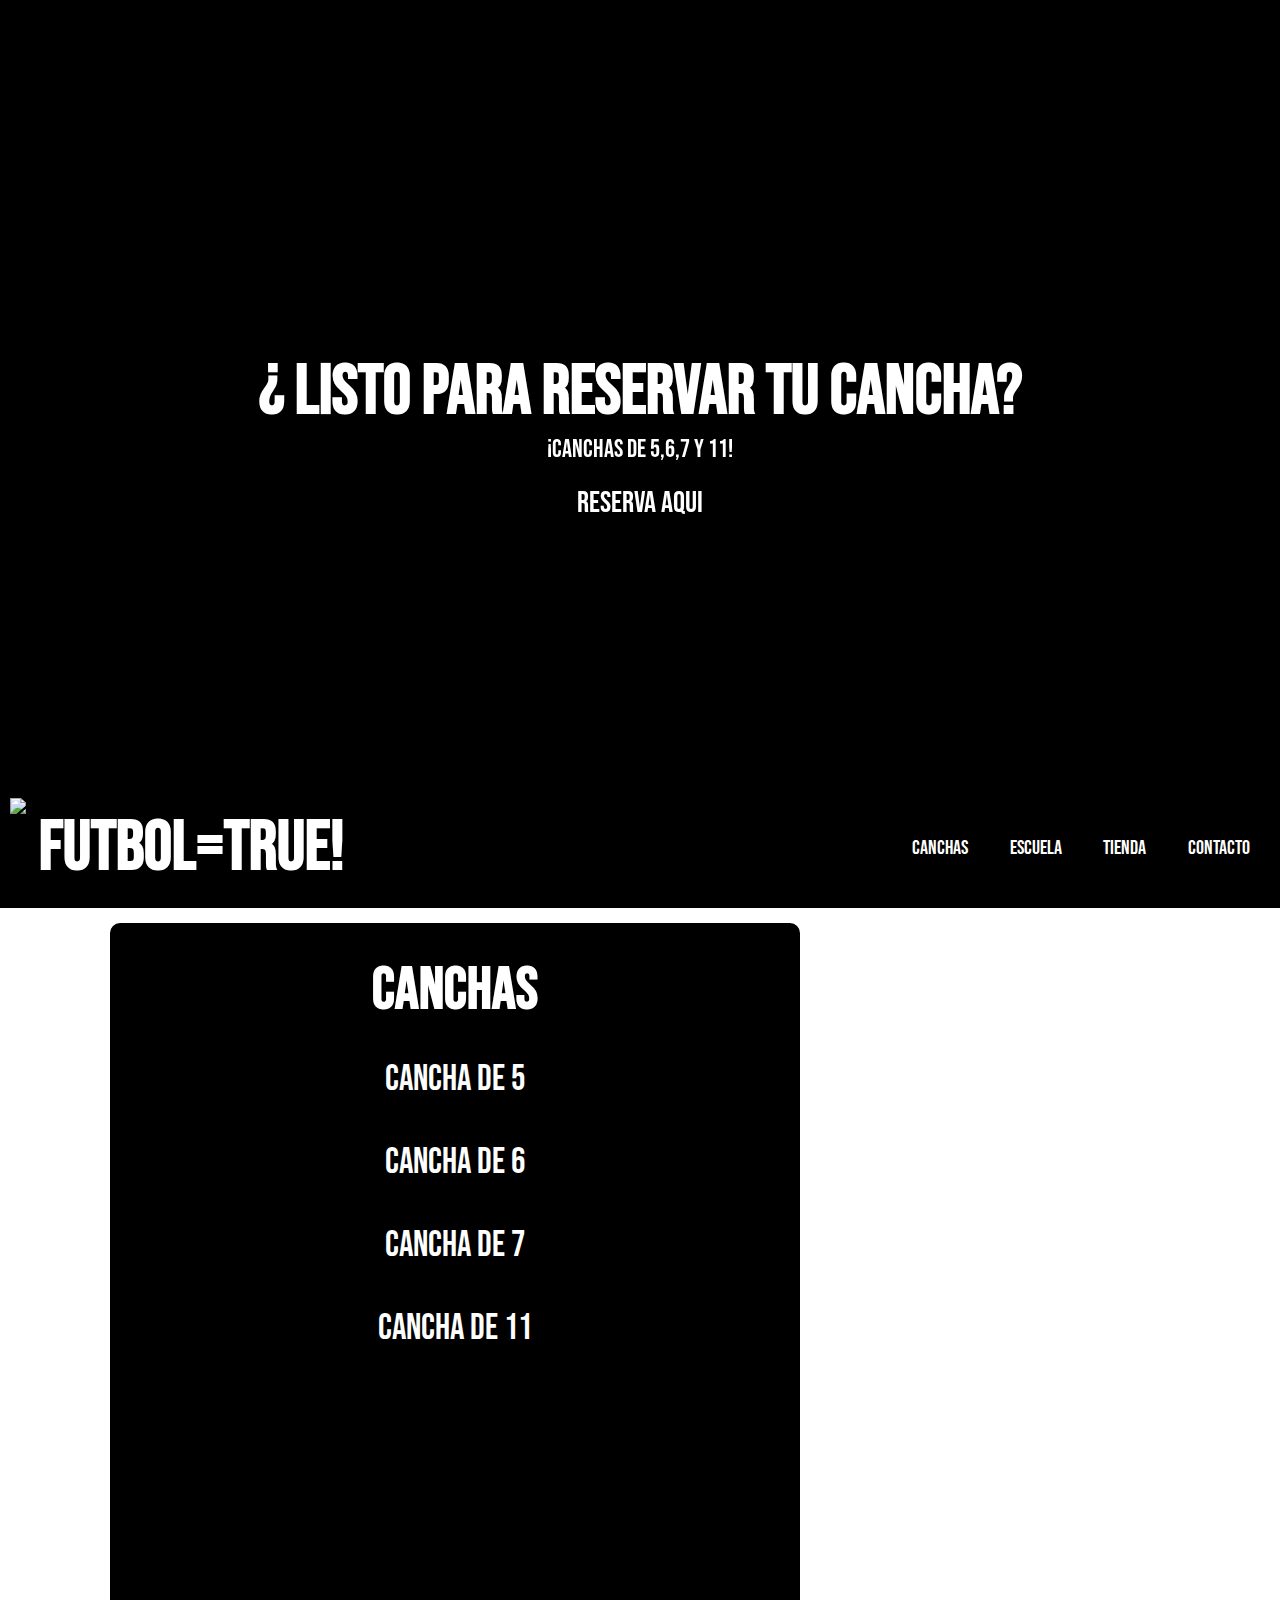
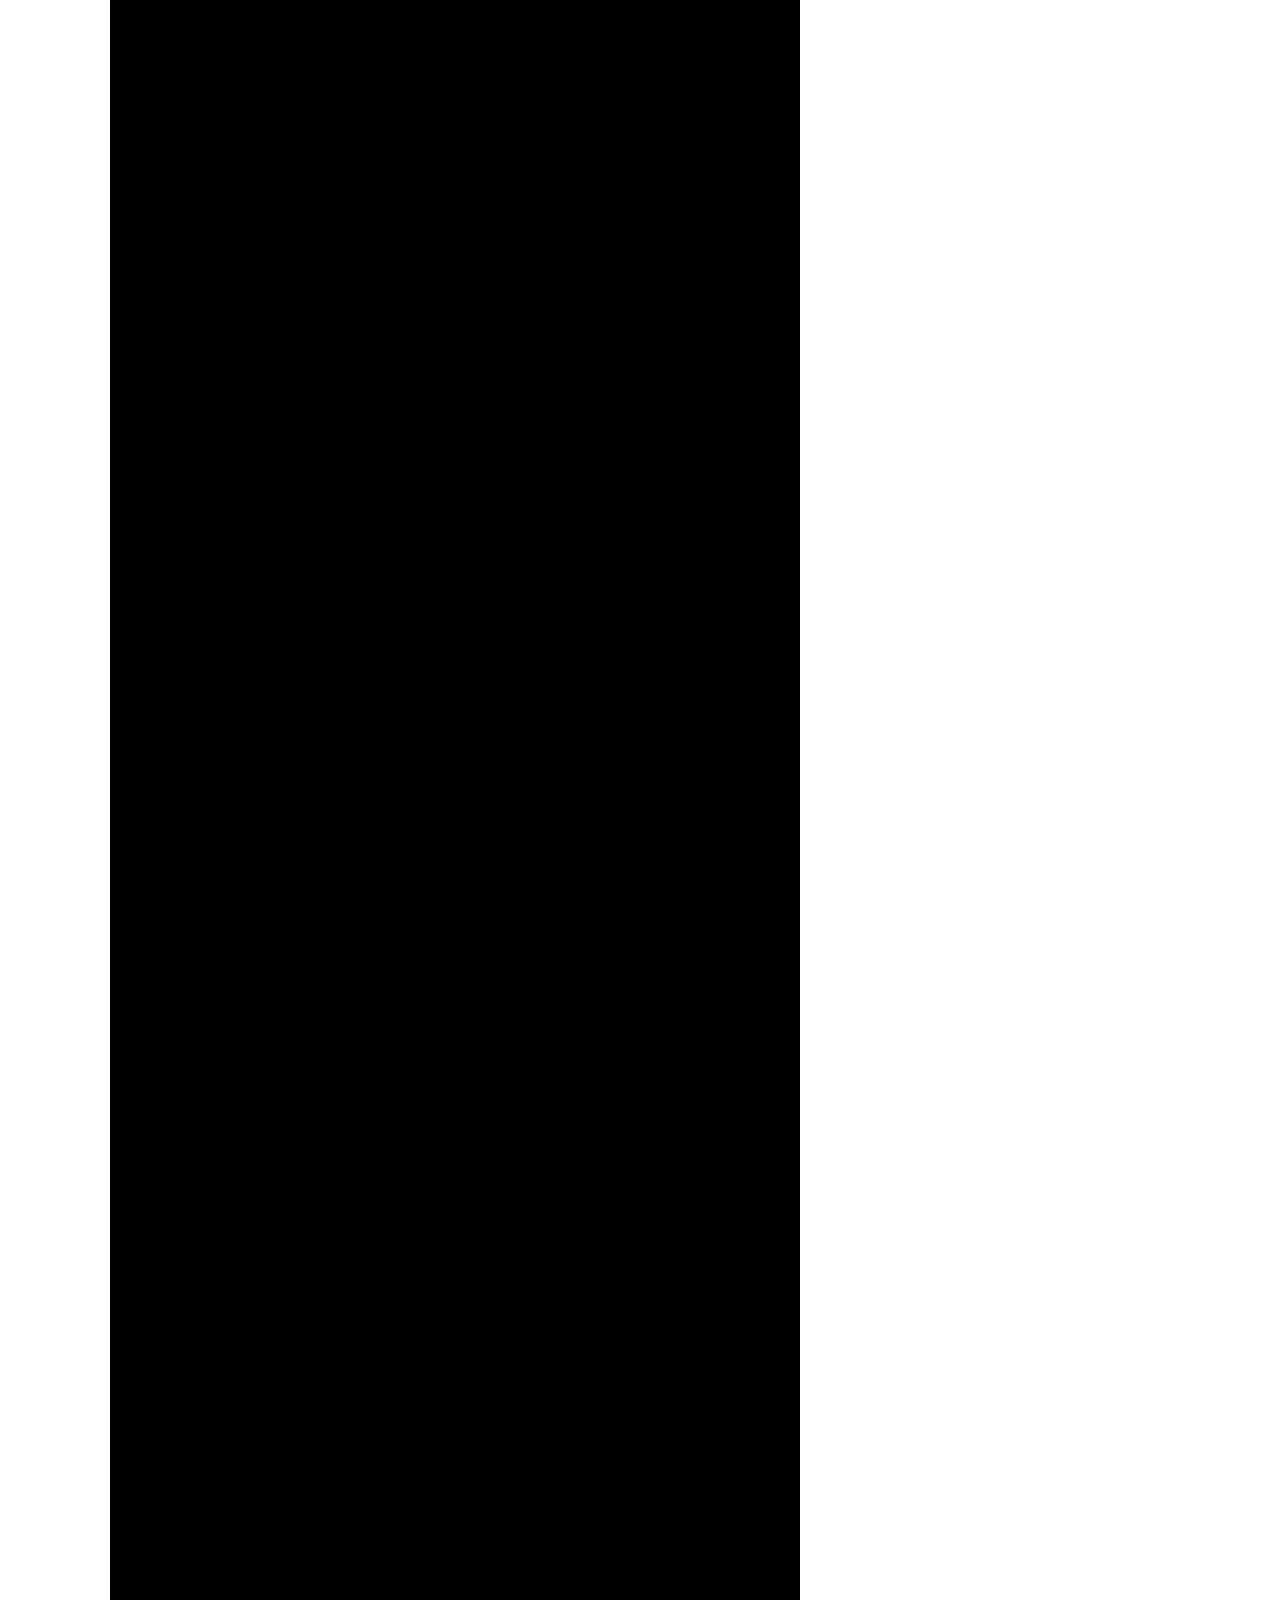
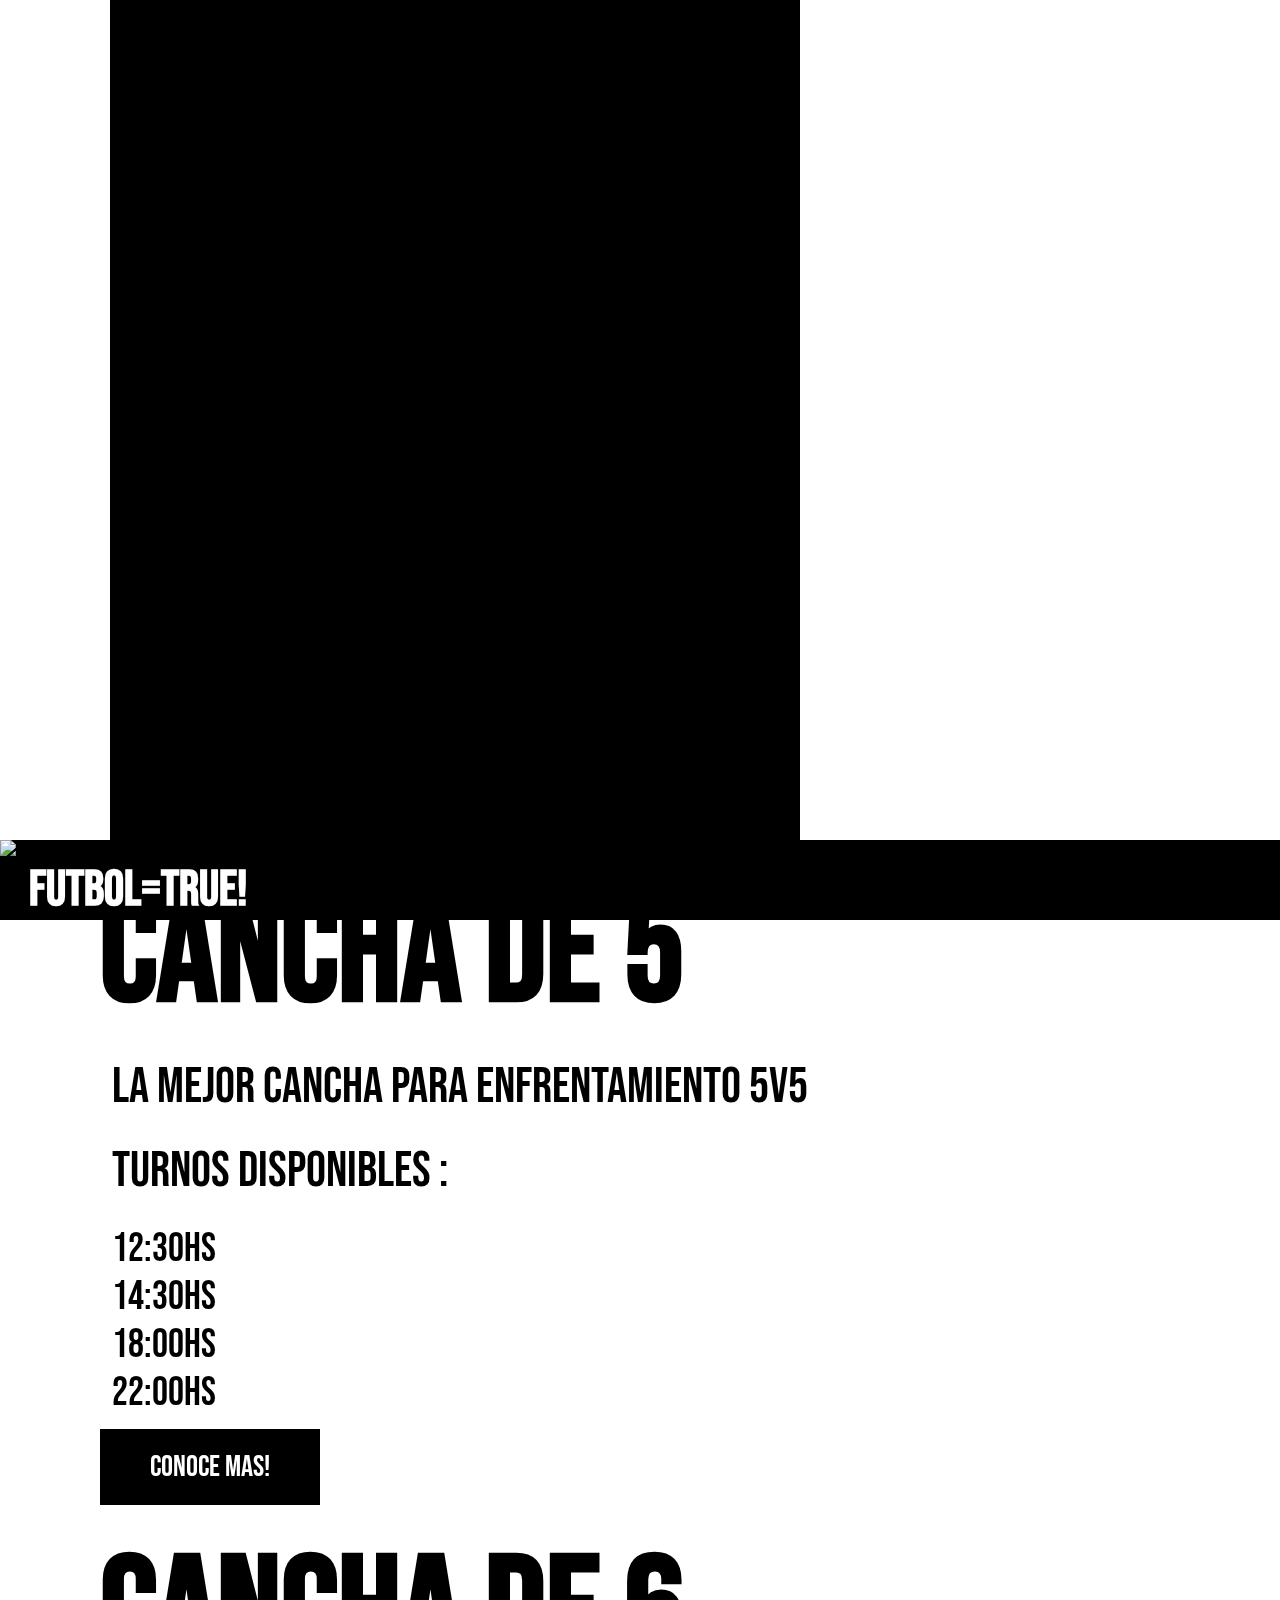
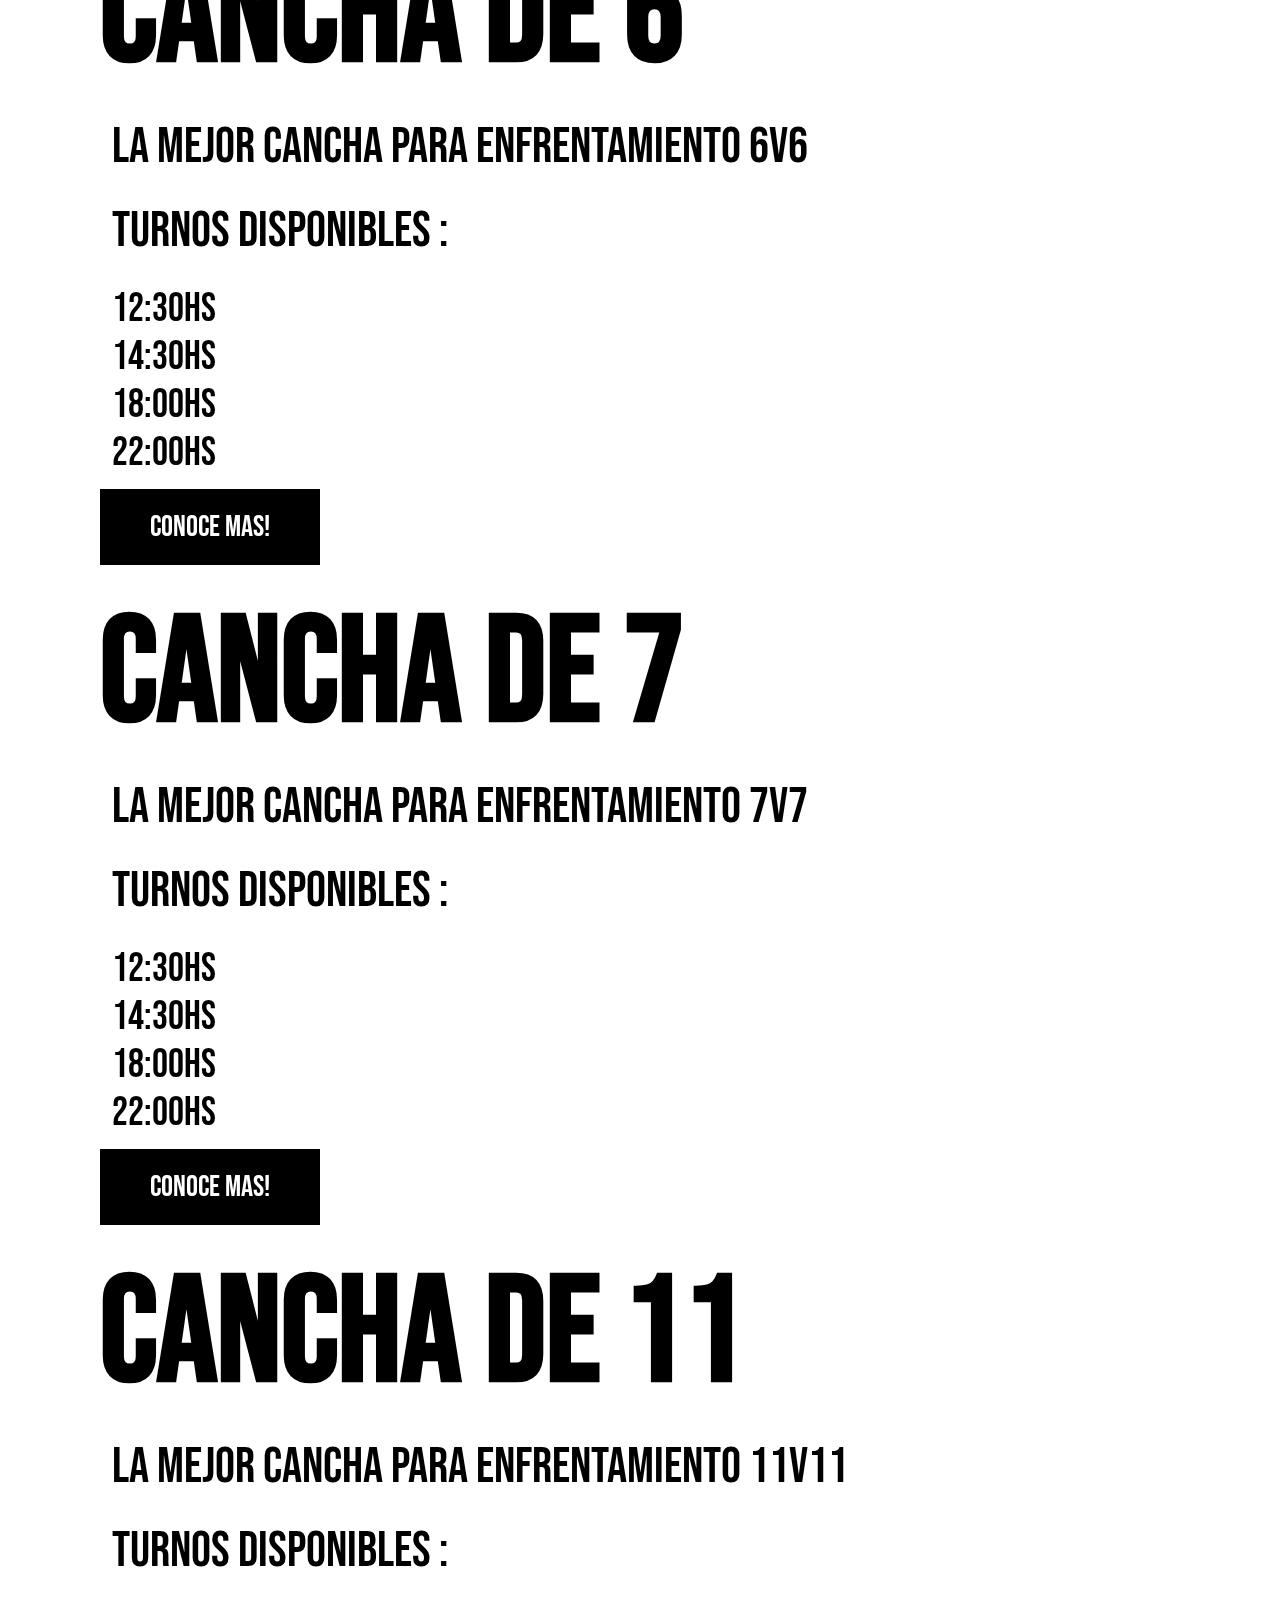
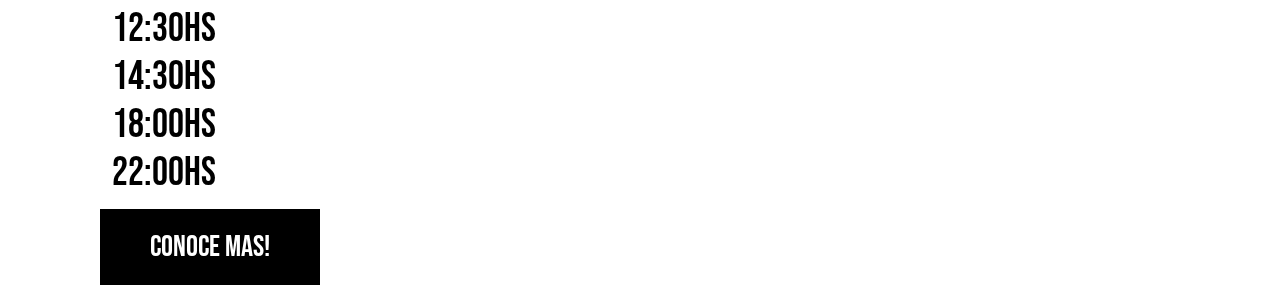
==== index.html @ 2ba4ee2f "Responive mobile realizado" ====
<!DOCTYPE html>
<html lang="en">

<head>
    <meta charset="UTF-8">
    <meta http-equiv="X-UA-Compatible" content="IE=edge">
    <meta name="viewport" content="width=device-width, initial-scale=1.0">
    <link rel="stylesheet" href="css/styles.css">
    <link rel="preconnect" href="https://fonts.googleapis.com">
    <link rel="preconnect" href="https://fonts.gstatic.com" crossorigin>
    <link href="https://fonts.googleapis.com/css2?family=Bebas+Neue&display=swap" rel="stylesheet">
    <title>FUTBOL=TRUE!</title>
</head>

<body>
    <header>
        <div id="hero">
            <div class="promo  efecto">
                <h1>¿ Listo para reservar tu cancha?</h1>
                <p>¡Canchas de 5,6,7 y 11!</p>
                <a href="#canchas"> <button class="boton2 container_canchas_boton" type="button" href="#canchas">RESERVA
                        AQUI</button></a>
            </div>
            <video muted autoplay loop>
                <source src="./video/videoplayback_8uraxdbw.mp4" type="video/mp4">
            </video>
            <div class="capa"></div>
        </div>
        <nav class="navbar flex-row container2 efecto" id="canchas">
            <div class="flex-row container_logo ">
                <picture class="logo_img ">
                    <img src="img/campo-de-futbol.png" alt="gol" class="logo_img">
                </picture>


                <a href="index.html">
                    <h1 class="logo_nombre">
                        Futbol=<span class="logo__bold">True!</span>
                    </h1>
                </a>
            </div>

            <ul class="menu flex-column">
                <li><a class="menu_link" href="canchas.html">Canchas</a></li>
                <li><a class="menu_link" href="escuela.html">Escuela</a></li>
                <li><a class="menu_link" href="tienda.html">Tienda</a></li>
                <li><a class="menu_link" href="contacto.html">Contacto</a></li>
            </ul>


        </nav>



    </header>

    <section>

        <main id="">
            <div class=" flex-row container">

                <!-- flex-row -->
                <div class="container_canchas  ">
                    <div class="container_aside">
                        <aside class="  ">
                            <h3 class=" container_aside_titulo">Canchas</h3>
                            <nav class="indice  flex-column container_aside_nav">
                                <a class="boton2 container_aside_ancla" href="#cancha1">Cancha de 5</a>
                                <a class="boton2 container_aside_ancla" href="#cancha2">Cancha de 6</a>
                                <a class="boton2 container_aside_ancla" href="#cancha3">Cancha de 7</a>
                                <a class="boton2 container_aside_ancla" href="#cancha4">Cancha de 11</a>
                            </nav>
                        </aside>
                    </div>

                    <div class="  negro contenedor" id="canchas">
                        <div class="container_canchas_div negro">
                            <h2 class="container_canchas_h2" id="cancha1">Cancha de 5</h2>
                            <p class="fecha container_canchas_p">La mejor cancha para enfrentamiento 5v5</p>
                            <!-- <img src="img/cancha de 5.jpg" alt="cancha de 5"> -->
                            <p class="container_canchas_p">
                                Turnos disponibles :
                            <ul class="container_canchas_ul">
                                <li>12:30hs</li>
                                <li>14:30HS</li>
                                <li>18:00HS</li>
                                <li>22:00HS</li>
                            </ul>
                            <a href="canchas.html"> <button class=" container_canchas_boton " type="button"
                                    href="canchas.html">Conoce
                                    Mas!</button></a>
                            </p>
                        </div>
                        <!-- cancha 5 fin -->
                        <div class="container_canchas_div negro">
                            <h2 class="container_canchas_h2" id="cancha2">Cancha de 6</h2>
                            <p class="fecha container_canchas_p">La mejor cancha para enfrentamiento 6v6</p>
                            <!-- <img src="img/cancha de 5.jpg" alt="cancha de 5"> -->
                            <p class="container_canchas_p">
                                Turnos disponibles :
                            <ul class="container_canchas_ul">
                                <li>12:30hs</li>
                                <li>14:30HS</li>
                                <li>18:00HS</li>
                                <li>22:00HS</li>
                            </ul>
                            <a href="canchas.html"> <button class=" container_canchas_boton " type="button"
                                    href="canchas.html">Conoce
                                    Mas!</button></a>
                            </p>
                        </div>
                        <!-- cancha 6 fin -->
                        <div class="container_canchas_div negro">
                            <h2 class="container_canchas_h2" id="cancha3">Cancha de 7</h2>
                            <p class="fecha container_canchas_p">La mejor cancha para enfrentamiento 7v7</p>
                            <!-- <img src="img/cancha de 5.jpg" alt="cancha de 5"> -->
                            <p class="container_canchas_p">
                                Turnos disponibles :
                            <ul class="container_canchas_ul">
                                <li>12:30hs</li>
                                <li>14:30HS</li>
                                <li>18:00HS</li>
                                <li>22:00HS</li>
                            </ul>
                            <a href="canchas.html"> <button class=" container_canchas_boton " type="button"
                                    href="canchas.html">Conoce
                                    Mas!</button></a>
                            </p>
                        </div>
                        <!-- cancha 7 fin -->
                        <div class="container_canchas_div negro">
                            <h2 class="container_canchas_h2" id="cancha4">Cancha de 11</h2>
                            <p class="fecha container_canchas_p">La mejor cancha para enfrentamiento 11v11</p>
                            <!-- <img src="img/cancha de 5.jpg" alt="cancha de 5"> -->
                            <p class="container_canchas_p">
                                Turnos disponibles :
                            <ul class="container_canchas_ul">
                                <li>12:30hs</li>
                                <li>14:30HS</li>
                                <li>18:00HS</li>
                                <li>22:00HS</li>
                            </ul>
                            <a href="canchas.html"> <button class=" container_canchas_boton " type="button"
                                    href="canchas.html">Conoce
                                    Mas!</button></a>
                            </p>
                        </div>
                        <!-- cancha de 11 fin -->
                    </div>

                </div>
            </div>

        </main>

    </section>
    <footer>
        <nav class="menu flex-row " id="canchas">
            <div class="flex-row menu_div">
                <picture class="menu_div_pic ">
                    <img src="img/campo-de-futbol.png" alt="gol" class="logo_img menu_div_pic--img">
                </picture>


                <h2 class="menu_logo">
                    Futbol=<span class="logo__bold">True!</span>
                </h2>

            </div>

            <!-- <ul class=" flex-row menu_div_ul">
                <li><a class="menu_link" href="canchas.html">Canchas</a></li>
                <li><a class="menu_link" href="escuela.html">Escuela</a></li>
                <li><a class="menu_link" href="tienda.html">Tienda</a></li>
                <li><a class="menu_link" href="contacto.html">Contacto</a></li>
            </ul> -->


        </nav>
    </footer>
</body>

</html>
---- css/styles.css ----
/* Normalize */
:root {
  --fuente: "Bebas Neue", cursive;
  --color: white;
  --secundario: black;
}
html {
  font-size: 62.5%; /* 1 rem = 10px */
  scroll-behavior: smooth;
}
*,
*:before,
*:after {
  padding: 0;
  margin: 0;
  box-sizing: border-box;
}
body {
  color: var(--secundario);
}
a {
  display: flex;
  text-decoration: none;
  outline: none;
  align-items: center;
}

/* a:hover :{
	/* text-decoration: underline; 
    */

h1 {
  font-family: var(--fuente);
  font-size: 7rem;
  color: var(--color);
}
h2 {
  font-family: var(--fuente);
}
p {
  font-family: var(--fuente);
  font-size: 2.5rem;
  color: var(--color);
  margin: 0%;
  padding: 0;
}

/* HELPERS */
.color-n {
  color: var(--secundario);
}
.centrar-txt {
  text-align: center;
  color: var(--secundario);
}
.flex-column {
  display: flex;
  flex-direction: column;
  align-items: center;
}
.flex-row {
  display: flex;
}
/* FIN HELPERS */
/* ~~~~INDEX~~~~ */
.container {
  max-width: 1080px;
  margin: 0 auto;

}
.margin-bot {
  margin-bottom: 25px;
}
.negro {
  color: var(--secundario);
  font-size: 10rem;
  font-family: var(--fuente);
  list-style: none;
  margin: 0;
  padding: 0;
}
video {
  position: absolute;
  top: 0;
  left: 0;
  width: 100%;
  height: 100%;
  object-fit: cover;
}
header {
  background-color: var(--secundario);
}
header .logo {
  flex-basis: 70%;
}
/* header h1{
    font-size: 2rem;
} */
header .menu {
  flex-basis: 30%;
  justify-content: space-between;
}

.navbar {
  padding: 10px;
  background: var(--secundario);
  position: sticky;
display: flex;
 
justify-content: space-between;
  align-items: center;
  top: 0;
  background: var(--secundario);
  position: sticky !important;
  top: 0;
}

/* header{
    background: var(--secundario);
    position: sticky;
    top: 0;
} */
.navbar_ul {
  justify-content: space-between;
  align-items: center;
  flex-direction: row;
}
.menu{
  background-color: var(--secundario);
  margin-bottom: 0rem;
  flex-direction: row;
  justify-content: space-between;
  align-items: center;
  flex-basis: 30%;
}
.menu_logo{
  color:var(--color);
  font-size: 5rem;
padding-top: 2rem;
}
.menu_div_ul{
  flex-basis: 30%;
}
.menu_link {
  color: #fff;
  display: inline-block;
  padding: 20px;
  width: 100%;
  text-align: center;
  color: var(--color);
  transition: 0.4s ease-out all;
}

.menu_link:hover {
  background: #3c7209;
  color: #fff;
  text-decoration: none;
}
.logo_img {
  height: 100px;
  width: auto;
}
.menu_link {
  font-size: 2rem;
  font-family: var(--fuente);
}
.boton {
  display: block;
  font-family: var(--fuente);
  color: var(--color);
  text-align: center;
  padding: 2rem 5rem;
  font-size: 3rem;
  text-transform: uppercase;
  background-color: black;

  border: none;
  text-decoration: none;
  align-items: center;
}
.ancla {
  width: 30rem;
  text-align: center;
}
.boton:hover {
  color: var(--secundario);
  background-color: #3c7209;
  transition: 0.4s ease-out all;
}
/* .b_c {
  padding-bottom: 0rem;
  padding-top: 0rem;
  padding-right: 0rem;
} */
.contenedor {
  list-style: none;
}
#hero {
  min-height: 87.5vh;
  position: relative;
}
.promo {
  padding-top: 350px;
  display: flex;
  flex-direction: column;
  justify-content: center;
  align-items: center;
  width: 60%;
  margin: auto;
  position: relative;
  z-index: 2;
}

.capa {
  position: absolute;
  top: 0;
  left: 0;
  width: 100%;
  height: 100%;
  background: #1c1c1d;
  opacity: 0.5;
  mix-blend-mode: overlay;
}
.contenido {
  display: grid;
  grid-template-columns: 1fr, 2fr;
  column-gap: 4rem;
}
 .container_aside {
  min-width:10%;
  margin-top: 15px;
  margin-bottom: 10px;
  margin-left: 10px;
  margin-right: 60px;
  padding-right: 10px;
  /* margin: 40px 20px 20px 0; */
  height: 100%;
  background-color: var(--secundario);
  padding: 2rem;
  border-radius: 10px;
  position: sticky;
  top: 1.5rem;
  font-size: 5rem;
  font-family: var(--fuente);
}
.container_aside_titulo{
  font-family: var(--fuente);
  color: var(--color);
  padding: 1.2rem;
  text-align: center;
}
.container_aside_nav{
  
}
.container_aside_ancla{
  display: block;
  font-family: var(--fuente);
  color: var(--color);
  text-align: center;
  padding: 2rem 5rem;
  font-size: 3.6rem;
  text-transform: uppercase;
  background-color: black;

  border: none;
  text-decoration: none;
  align-items: center;
}
.container_aside_ancla:hover{
  color: var(--secundario);
  background-color: #3c7209;
  transition: 0.4s ease-out all;
}
.container_canchas{

}
.container_canchas_div{

}
.container_canchas_p{
  font-family: var(--fuente);
  color: var(--secundario);
  padding: 1.2rem;
  font-size: 5rem;
 
}
.container_canchas_ul{
  font-family: var(--fuente);
  color: var(--secundario);
  padding: 1.2rem;
  font-size: 4rem;
  list-style:none;
  
 
}

.contenido_canchas_h1 {
  color: var(--secundario);
  font-size: 10rem;
  font-family: var(--fuente);
  list-style: none;
  margin-right: 0;
}
.contenido_canchas_p {
  color: var(--secundario);
  font-size: 5rem;
  font-family: var(--fuente);
  list-style: none;
}
.contenido_canchas_ul {
  color: var(--secundario);
  font-size: 2rem;
  font-family: var(--fuente);

  list-style: none;
}
.container_canchas_boton{
  display: block;
  font-family: var(--fuente);
  color: var(--color);
  text-align: center;
  padding: 2rem 5rem;
  font-size: 3rem;
  text-transform: uppercase;
  background-color: black;
margin-bottom: 2rem;
  border: none;
  text-decoration: none;
  align-items: center;
}
.container_canchas_boton:hover{
  color: var(--secundario);
  background-color: #3c7209;
  transition: 0.4s ease-out all;
}
/* efecto */
.efecto {
  animation: efecto 1s;
}

@keyframes efecto {
  0% {
    opacity: 0;
    transform: translateX(-200vw) skewX(1deg);
  }
}

/* CANCHAS */
.contenedor_img {
  /* margin: 0 10px 10px 50px; */
  margin-right: 2rem;
  margin-bottom: 1rem;
  width: 500px;
  height: 470px;
}

.contenedor_img2 {
  /* margin: 0 10px 10px 50px; */
  margin-left: 11rem;
  margin-right: 0;
  width: 500px;
  height: 470px;
}

/* .contenedor_grid{
    
} */

.contenedor_div {
  margin-right: 9rem;
}
.contenedor_img3 {
  width: 450px;
  height: 300px;
  margin-left: 4rem;
  margin-right: 0rem;
}

/* tienda  */

.aside2 {
  min-width: 10%;
  margin-top: 0;
  margin-bottom: 1px;
  margin-left: 1px;
  margin-right: 20px;
  padding-right: 2px;
  /* margin: 40px 20px 20px 0; */
  height: 2%;
  background-color: var(--secundario);
  padding: 2rem;
  border-radius: 10px;
  position: sticky;
  top: rem;
  font-size: 7rem;
}
.asideflex {
  display: flex;
  flex-direction: row;
  justify-content: space-between;
  align-items: center;
}
.boton4 {
  display: block;
  font-family: var(--fuente);
  color: var(--color);
  text-align: center;
  padding: 2rem 5rem;
  font-size: 3rem;
  text-transform: uppercase;
  background-color: black;

  border: none;
  text-decoration: none;
  align-items: center;
  font-size: 2.3rem;
  margin-bottom: 2rem;
  box-sizing: border-box;
  margin-right: 2rem;
  margin-left: 0rem;
  margin-top: 1rem;
}
.boton4:hover {
  color: var(--secundario);
  background-color: #3c7209;
  transition: 0.4s ease-out all;
}
.contenedor_tienda_producto {
  margin-left: 1rem;
  margin-right: 0rem;
  margin-top: 8rem;
  font-size: 3rem;
  font-family: var(--fuente);
}
.contenedor_tienda_producto2 {
  margin-left: 1rem;
  margin-right: 10rem;
  margin-top: 8rem;
  font-size: 3rem;
  font-family: var(--fuente);
}
.contenedor_tienda_grid {
  display: grid;
  grid-template-columns: repeat(2, 1fr);
  margin-left: -1rem;
  margin-right: -12em;
}
.extra {
  margin-left: -30rem;
}
.extra3 {
  margin-top: 3rem;
}
.card {
  width: 300px;
  height: 430px;
  border-radius: 8px;
  box-shadow: 0 2px rgba(0, 0, 0, 0.1);
  overflow: hidden;
  margin: 2rem;
  text-align: center;
  transition: all 0.25s;
}
.card:hover {
  transform: translateY(-15px);
  box-shadow: 0 12px 16px rgba(0, 0, 0, 0.2);
}
.extra2 {
  margin-right: -1000rem;
}

.form {
  background-color: var(--color);
  margin: -15rem auto 0 auto;
  width: 95%;
}

.contacto-bg {
  background-image: url(../img/chancha\ de\ 7\ turno\ nocturno.jpg);
  height: 80rem;
  background-size: cover;
  background-repeat: no-repeat;
}


.formulario {
  background-color: var(--color);
  margin: -55rem auto 0 auto;
  width: 80%;
  padding: 5rem;
  font-family: var(--fuente);
  font-size: 2.5rem;
}
.campo {
  display: flex;
  margin-bottom: 2rem;
  font-family: var(--fuente);
}
.campo__label {
  flex: 0 0 9rem;
  text-align: right;
  padding-right: 2rem;
  font-family: var(--fuente);
}
.campo__field {
  flex: 1;
  border: 1px solid var(--secundario);
}
.campo__field--textarea {
  height: 20rem;
}
picture {
  margin-left: 0%;
}
.contenedor_img3 {
  margin-left: 0%;
  margin-right: 10.2rem;
}
.sex {
  margin-bottom: 2rem;
}

/* MEDIA QUERYS  */
/* celular */

@media only screen and (max-width: 768px){
body{
  background-color: #fff;
}
.logo_img{
  background-color:var(--secundario);
}
nav{
  background-color: var(--secundario);
}
.container2{
  /* margin-left: 0;
  margin-right: 0;
  max-width: 768px;
 margin:  2rem auto; */

  padding: 10px;
   background:var(--secundario);
    position: sticky;
    display: flex;
    flex-direction: column;
    justify-content: space-between;
    align-items: center;
    top: 0;
    
    position: sticky !important;
    top: 0;
}
.container{
  /* margin-left: 0;
  margin-right: 0;
  max-width: 768px;
 margin:  2rem auto; */

  padding: 10px;
   background:white;
    position: sticky;
    display: flex;
    flex-direction: column;
    justify-content: space-between;
    align-items: center;
    top: 0;
    
    position: sticky !important;
    top: 0;
}

h1{font-size: 1.9rem;}
.menu{

    padding: 10px;
    background: var(--color);
    position: sticky;
    display: flex;
    flex-direction: row;
    justify-content: space-between;
    align-items: center;
    top: 0;
    background: var(--secundario);
    position: sticky !important;
    top: 0;
  
}
 .logo_nombre{
  font-size: 2rem;
 }
 .promo {
  padding-top: 33rem;
  display: flex;
  flex-direction: column;
  justify-content: center;
  width: 60%;
  margin: auto;
  position: relative;
  z-index: 2;
}
 #hero{
  
    min-height: 1vh;
    position: relative;
  
 }
 aside, .container_aside{
   display: none;
 }
.container_canchas_h2{
  font-size: 5rem;
  margin-left: 1rem;
}
.container_canchas_p{
font-size: 4rem;
margin-left: ;
}
.menu_div_ul{
  padding: 10px;
  background: var(--color);
  position: sticky;
  display: flex;
  flex-direction: row;
  justify-content: space-between;
  align-items: center;
  top: 0;
  background: var(--secundario);
  position: sticky !important;
  top: 0;
}
.menu_link{
  display: flex;
  flex-direction: row;
}
/* canchas */

.logo_nombre,.logo_nombre2{
  font-size: 4rem;
  color: var(--color);
}
.logo_nombre2{
margin-top: 2rem;
}

.container_grid, .container_grid2{
  display: flex;
    flex-direction: column;
    align-items: center;
  margin-left: 2rem;
  margin-right: 2rem;
}
.container_img{
  width: 300px;
  height: 200px;
  margin: 0 auto 2rem;
}
.container_img2{
  width: 300px;
  height: 200px;
  margin: 0 auto 2rem;
}
.container_img3{
  width: 300px;
  height: 200px;
  margin: 0;
}
.contenido_canchas_h1{
  font-size: 5rem;
}

/* Escuela */
.centrar-txt{
  font-size: 5rem;
}
.contenedor_img4{
  display: none;
}
.contenedor_img5{
  width: 300px;
  height: 200px;
  margin: 0 auto 2rem;
}
/* tienda */
#aside2{
  min-width: 5%;
  margin-top: 0;
  margin-bottom: 1px;
  margin-left: 1px;
  margin-right: 20px;
  padding-right: 2px;
  /* margin: 40px 20px 20px 0; */
  height: 2%;
  background-color: var(--secundario);
  padding: 2rem;
  border-radius: 10px;
  position: sticky;
  top: rem;
  font-size: 7rem;
  width: 2102312p;
}
.container_tienda_pelotas {
    display: flex;
    /* grid-template-columns: repeat(1, 1fr); */
    flex-direction: column;
    margin-left: -12rem;
  }
  .container_tienda_botines{
    display: flex;
    /* grid-template-columns: repeat(1, 1fr); */
    flex-direction: row;
  }
  div .contenedor_tienda_grid img {
    width: 70px;
    height: 80px;
  }
  .container_h3{
    color: var(--color);
    font-family: var(--fuente);
    font-size: 5rem;
 
  
  }

  /* contacto */
  .container_contacto,.contacto-bg{
    background-image: url(../img/chancha\ de\ 7\ turno\ nocturno.jpg);
  }
.container_h4{
  color: var(--color);
text-align: center;
}
.container_form{
  margin-left: 4rem;
  margin-right: 20rem;
  margin-bottom: 2rem;

}
.campo__label{
  margin-left: -4rem;
}

.campo__field{
  margin-left:-2rem;
}
.campo__field--textarea{
  margin-right:-3rem;
}
}
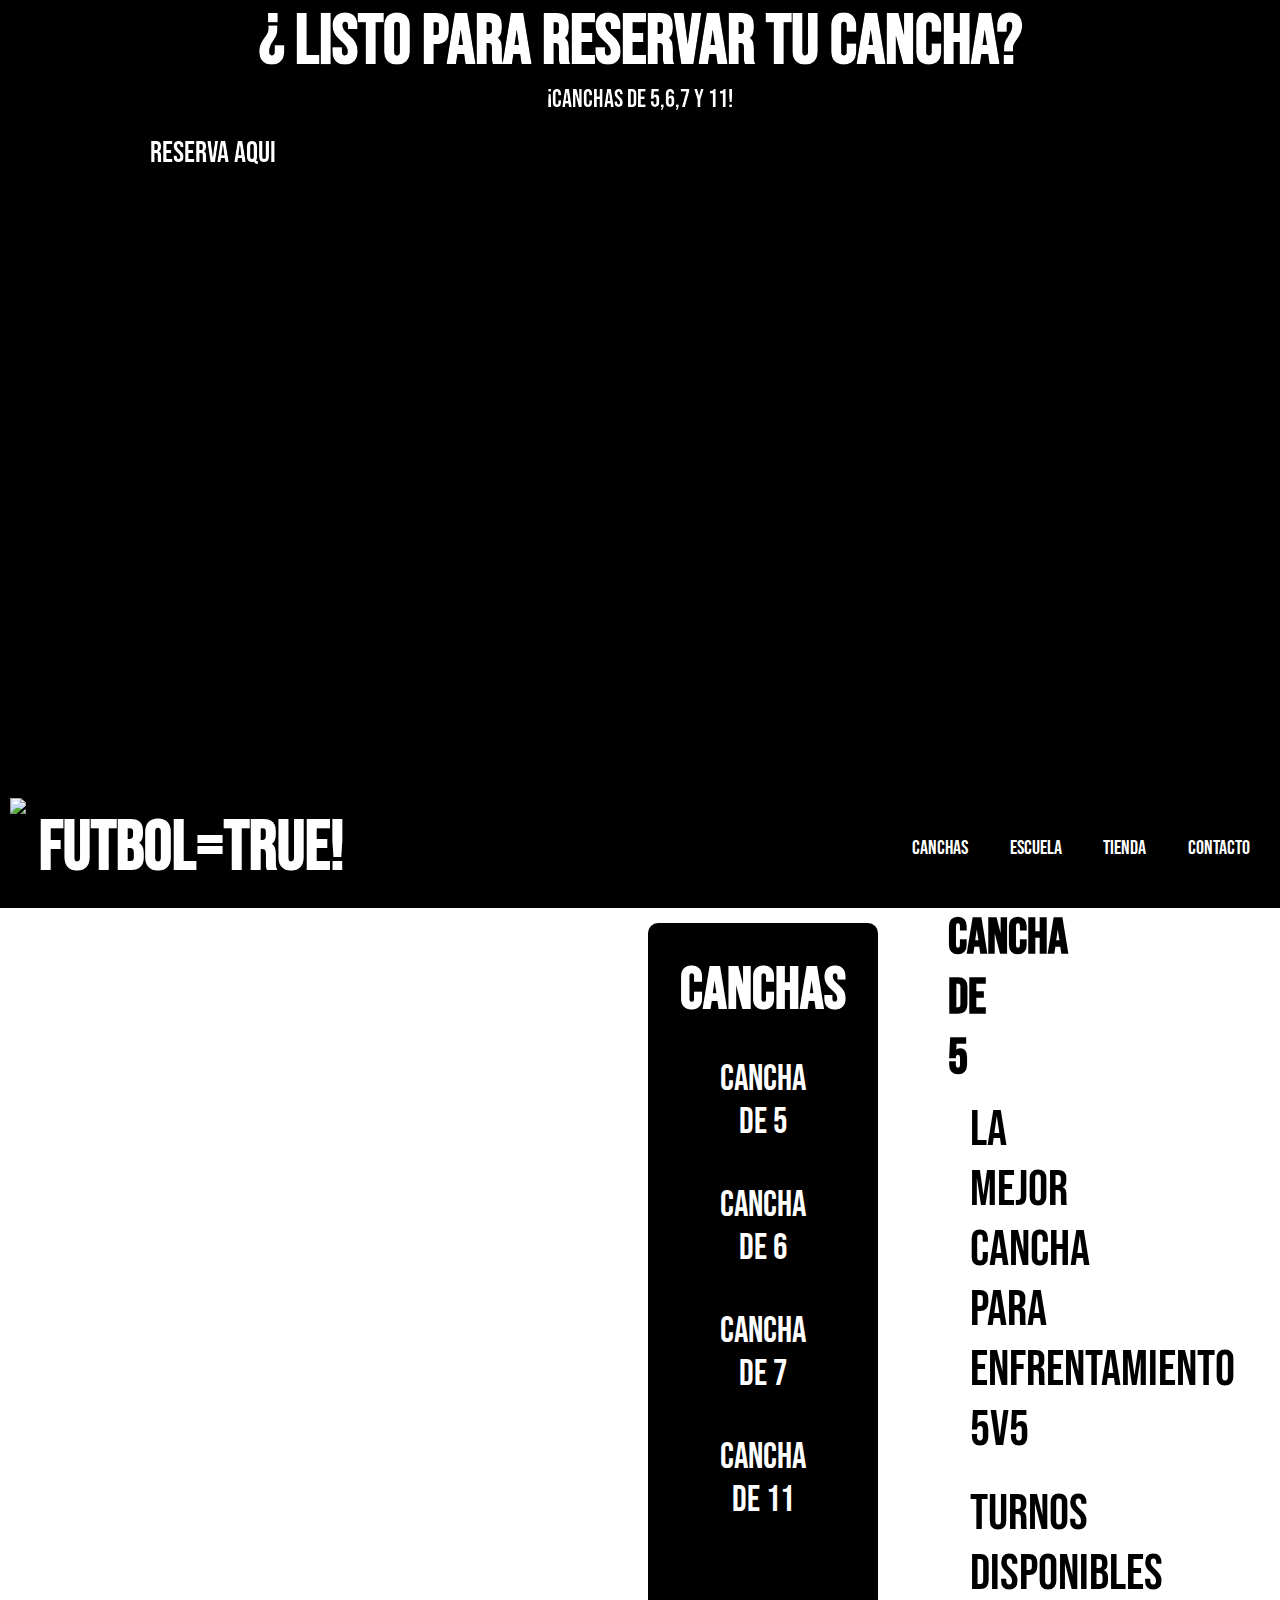
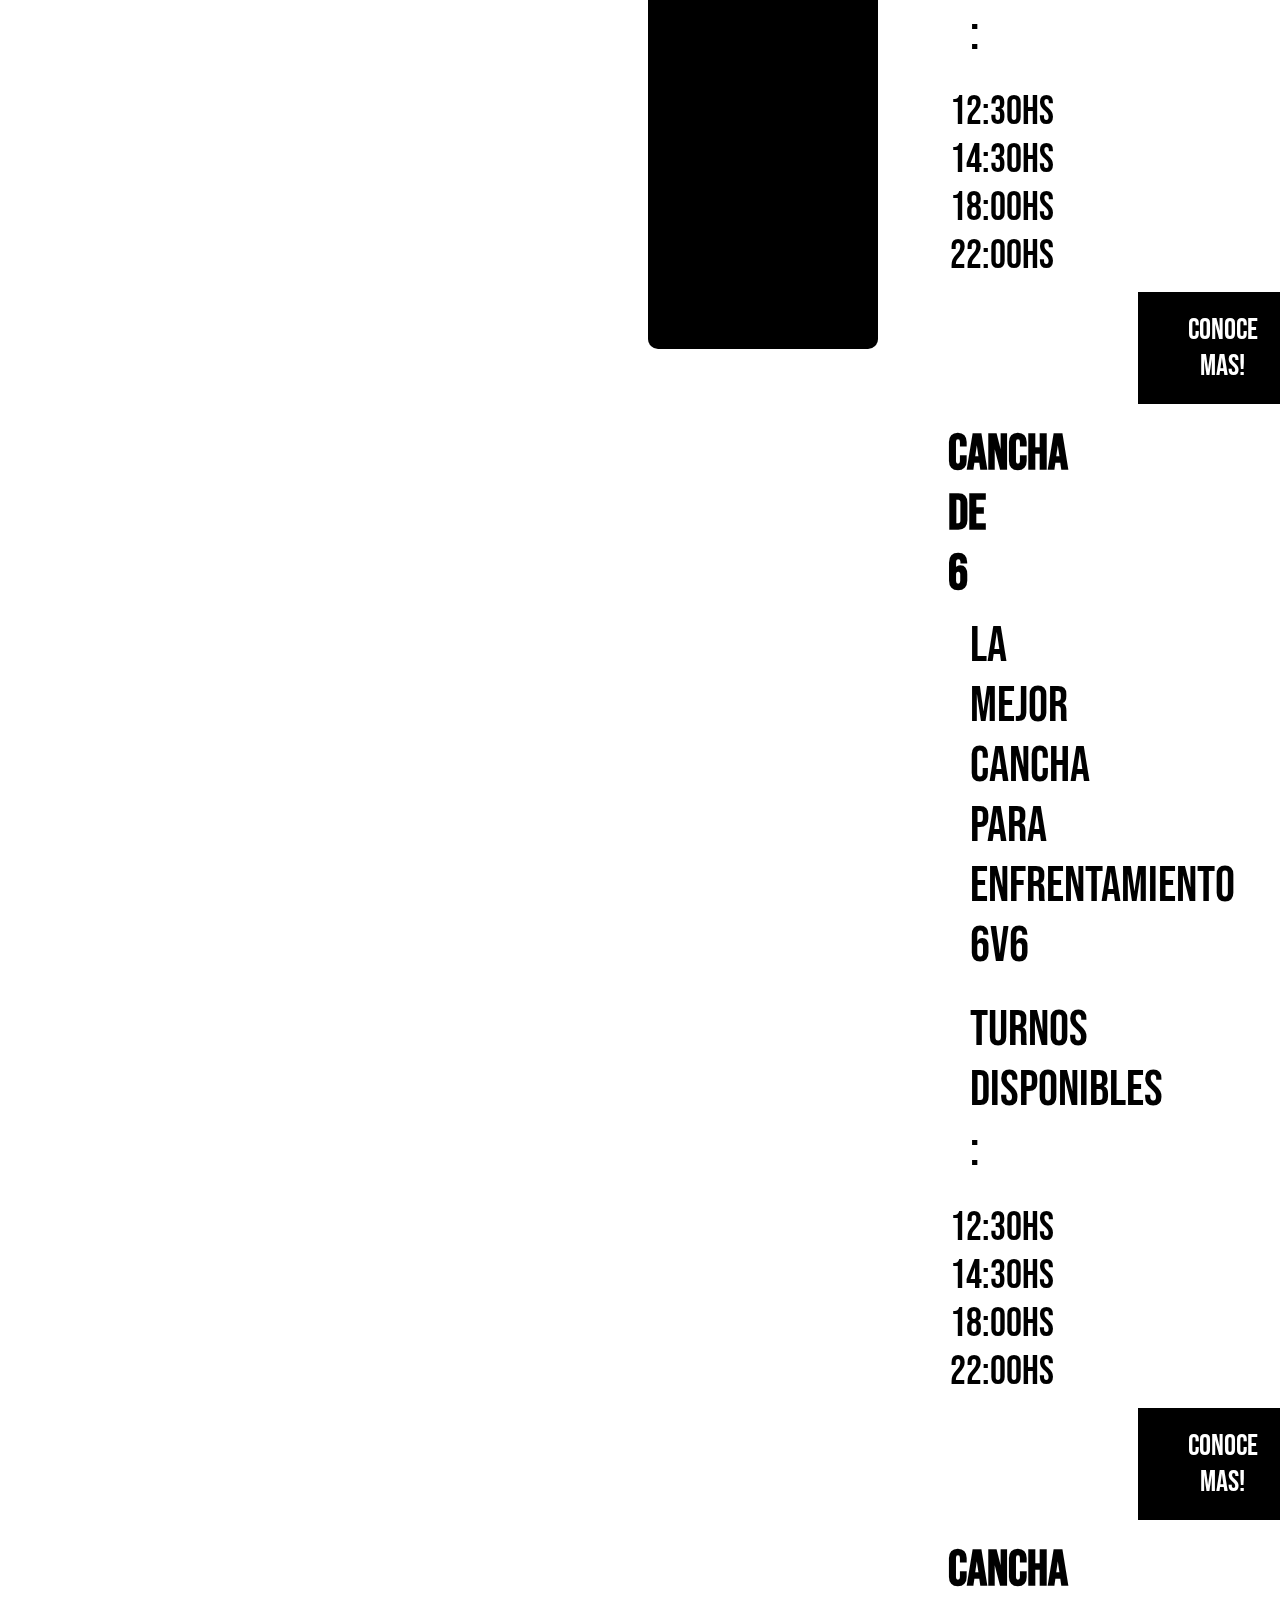
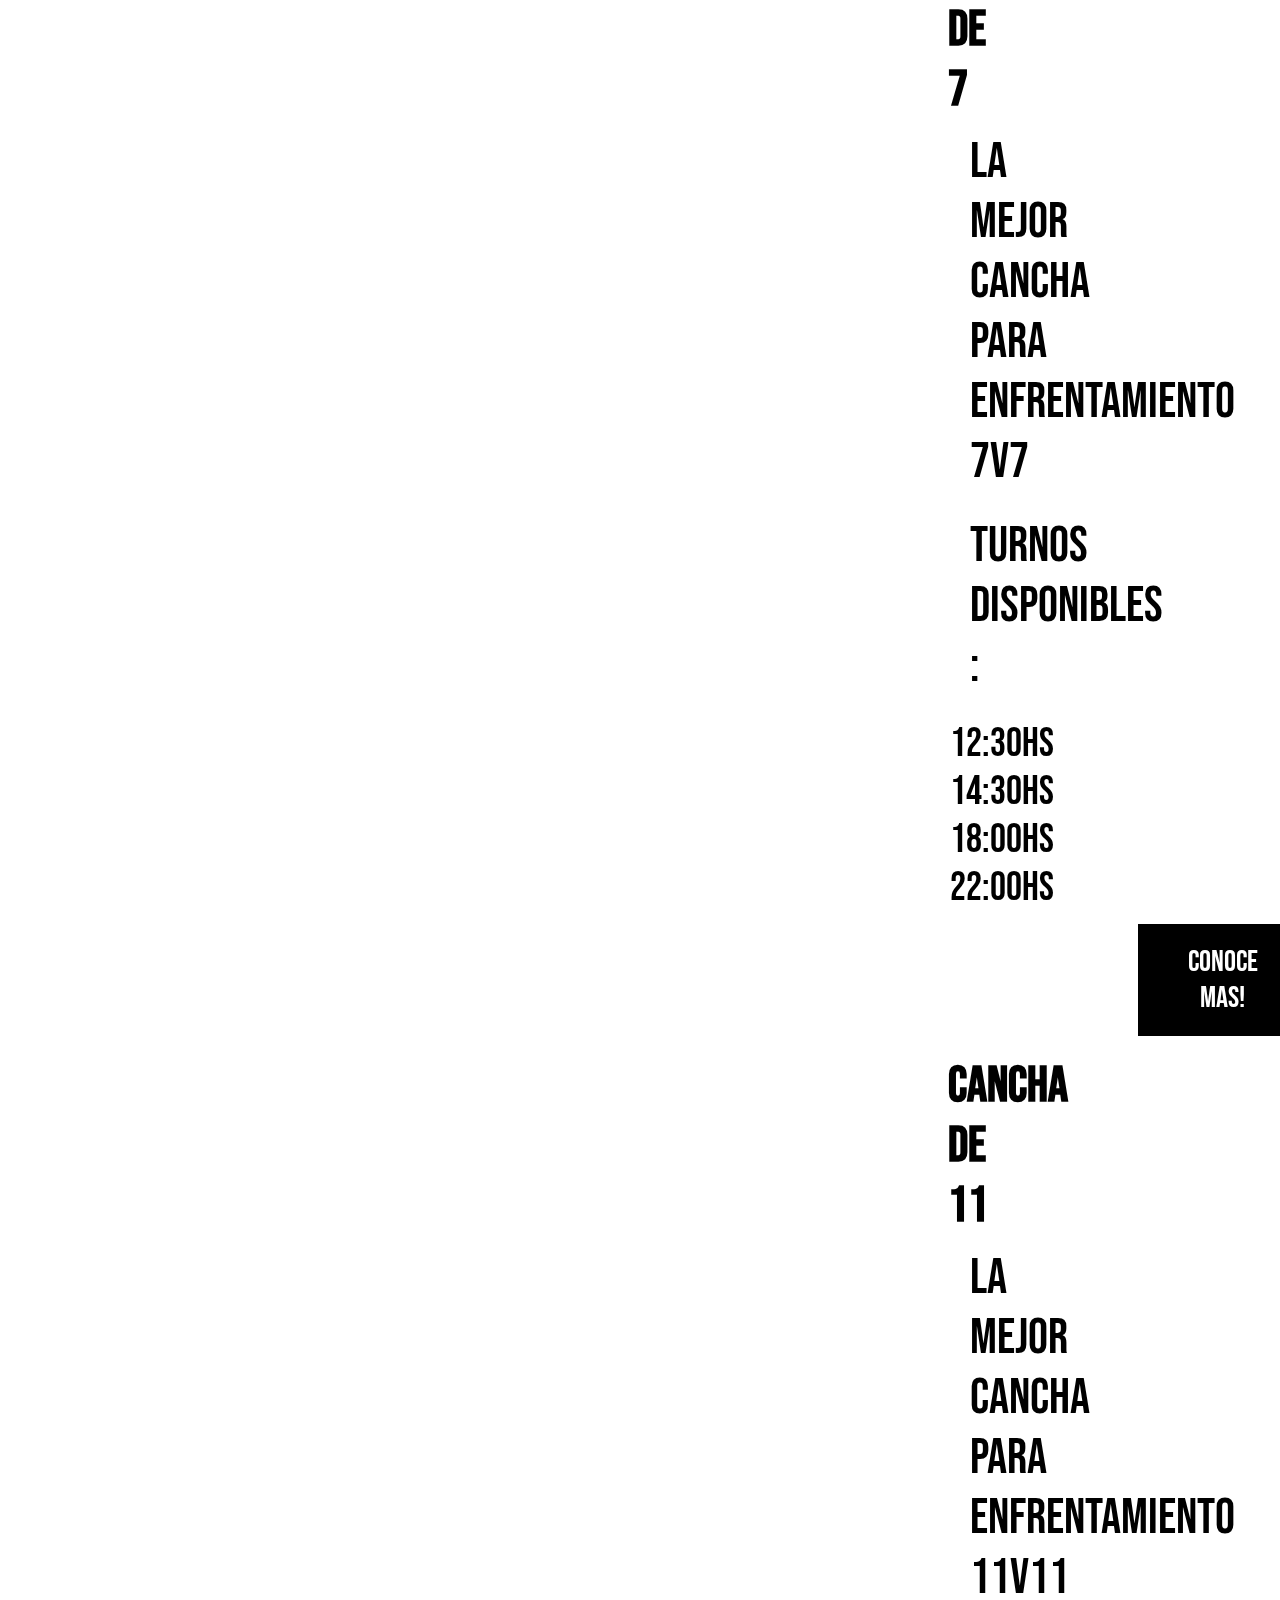
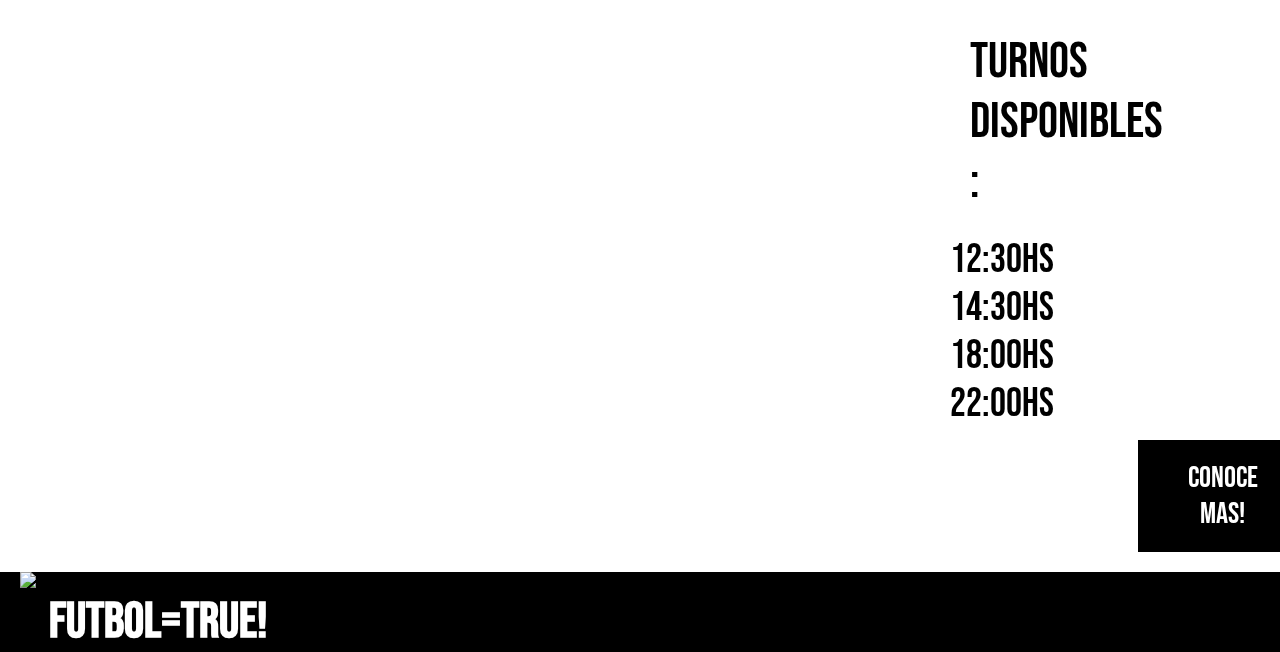
==== commit 61ef4cce: "falta retocar" ====
--- a/index.html
+++ b/index.html
@@ -6,6 +6,7 @@
     <meta http-equiv="X-UA-Compatible" content="IE=edge">
     <meta name="viewport" content="width=device-width, initial-scale=1.0">
     <link rel="stylesheet" href="css/styles.css">
+    <link rel="stylesheet" href="css/main.css">
     <link rel="preconnect" href="https://fonts.googleapis.com">
     <link rel="preconnect" href="https://fonts.gstatic.com" crossorigin>
     <link href="https://fonts.googleapis.com/css2?family=Bebas+Neue&display=swap" rel="stylesheet">
@@ -14,8 +15,8 @@
 
 <body>
     <header>
-        <div id="hero">
-            <div class="promo  efecto">
+        <div class="hero">
+            <div class="hero_promo  efecto">
                 <h1>¿ Listo para reservar tu cancha?</h1>
                 <p>¡Canchas de 5,6,7 y 11!</p>
                 <a href="#canchas"> <button class="boton2 container_canchas_boton" type="button" href="#canchas">RESERVA
@@ -28,7 +29,7 @@
         </div>
         <nav class="navbar flex-row container2 efecto" id="canchas">
             <div class="flex-row container_logo ">
-                <picture class="logo_img ">
+                <picture class="navbar_logo_img ">
                     <img src="img/campo-de-futbol.png" alt="gol" class="logo_img">
                 </picture>
 
@@ -65,15 +66,19 @@
                         <aside class="  ">
                             <h3 class=" container_aside_titulo">Canchas</h3>
                             <nav class="indice  flex-column container_aside_nav">
-                                <a class="boton2 container_aside_ancla" href="#cancha1">Cancha de 5</a>
-                                <a class="boton2 container_aside_ancla" href="#cancha2">Cancha de 6</a>
-                                <a class="boton2 container_aside_ancla" href="#cancha3">Cancha de 7</a>
-                                <a class="boton2 container_aside_ancla" href="#cancha4">Cancha de 11</a>
+                                <a class="boton2 container_aside_ancla container_aside_ancla-activo "
+                                    href="#cancha1">Cancha de 5</a>
+                                <a class="boton2 container_aside_ancla container_aside_ancla-activo"
+                                    href="#cancha2">Cancha de 6</a>
+                                <a class="boton2 container_aside_ancla container_aside_ancla-activo"
+                                    href="#cancha3">Cancha de 7</a>
+                                <a class="boton2 container_aside_ancla container_aside_ancla-activo"
+                                    href="#cancha4">Cancha de 11</a>
                             </nav>
                         </aside>
                     </div>
 
-                    <div class="  negro contenedor" id="canchas">
+                    <div class="  negro container" id="canchas">
                         <div class="container_canchas_div negro">
                             <h2 class="container_canchas_h2" id="cancha1">Cancha de 5</h2>
                             <p class="fecha container_canchas_p">La mejor cancha para enfrentamiento 5v5</p>
@@ -159,8 +164,16 @@
             <div class="flex-row menu_div">
                 <picture class="menu_div_pic ">
                     <img src="img/campo-de-futbol.png" alt="gol" class="logo_img menu_div_pic--img">
+
                 </picture>
-
+                <!-- <picture class="flex-row">
+                    <a class="boton2 container_aside_ancla btn--twitter" href="#"><img src="img/gorjeo.png" alt="gol"
+                            class="logo_img menu_div_pic--img"></a>
+                    <a class="boton2 container_aside_ancla btn--insta " href="#"> <img src="img/instagram.png" alt="gol"
+                            class="logo_img menu_div_pic--img "></a>
+                    <a class="boton2 container_aside_ancla btn--wpp" href="#"> <img src="img/whatsapp.png" alt="gol"
+                            class="logo_img menu_div_pic--img"></a>
+                </picture> -->
 
                 <h2 class="menu_logo">
                     Futbol=<span class="logo__bold">True!</span>
--- a/css/styles.css
+++ b/css/styles.css
@@ -66,7 +66,6 @@
 .container {
   max-width: 1080px;
   margin: 0 auto;
-
 }
 .margin-bot {
   margin-bottom: 25px;
@@ -105,9 +104,9 @@
   padding: 10px;
   background: var(--secundario);
   position: sticky;
-display: flex;
- 
-justify-content: space-between;
+  display: flex;
+
+  justify-content: space-between;
   align-items: center;
   top: 0;
   background: var(--secundario);
@@ -125,7 +124,7 @@
   align-items: center;
   flex-direction: row;
 }
-.menu{
+.menu {
   background-color: var(--secundario);
   margin-bottom: 0rem;
   flex-direction: row;
@@ -133,12 +132,12 @@
   align-items: center;
   flex-basis: 30%;
 }
-.menu_logo{
-  color:var(--color);
+.menu_logo {
+  color: var(--color);
   font-size: 5rem;
-padding-top: 2rem;
-}
-.menu_div_ul{
+  padding-top: 2rem;
+}
+.menu_div_ul {
   flex-basis: 30%;
 }
 .menu_link {
@@ -195,10 +194,10 @@
 .contenedor {
   list-style: none;
 }
-#hero {
+ /* .hero {
   min-height: 87.5vh;
   position: relative;
-}
+}  */
 .promo {
   padding-top: 350px;
   display: flex;
@@ -226,8 +225,8 @@
   grid-template-columns: 1fr, 2fr;
   column-gap: 4rem;
 }
- .container_aside {
-  min-width:10%;
+.container_aside {
+  min-width: 10%;
   margin-top: 15px;
   margin-bottom: 10px;
   margin-left: 10px;
@@ -243,16 +242,15 @@
   font-size: 5rem;
   font-family: var(--fuente);
 }
-.container_aside_titulo{
+.container_aside_titulo {
   font-family: var(--fuente);
   color: var(--color);
   padding: 1.2rem;
   text-align: center;
 }
-.container_aside_nav{
-  
-}
-.container_aside_ancla{
+.container_aside_nav {
+}
+.container_aside_ancla {
   display: block;
   font-family: var(--fuente);
   color: var(--color);
@@ -266,32 +264,27 @@
   text-decoration: none;
   align-items: center;
 }
-.container_aside_ancla:hover{
+.container_aside_ancla:hover {
   color: var(--secundario);
   background-color: #3c7209;
   transition: 0.4s ease-out all;
 }
-.container_canchas{
-
-}
-.container_canchas_div{
-
-}
-.container_canchas_p{
+.container_canchas {
+}
+.container_canchas_div {
+}
+.container_canchas_p {
   font-family: var(--fuente);
   color: var(--secundario);
   padding: 1.2rem;
   font-size: 5rem;
- 
-}
-.container_canchas_ul{
+}
+.container_canchas_ul {
   font-family: var(--fuente);
   color: var(--secundario);
   padding: 1.2rem;
   font-size: 4rem;
-  list-style:none;
-  
- 
+  list-style: none;
 }
 
 .contenido_canchas_h1 {
@@ -314,7 +307,7 @@
 
   list-style: none;
 }
-.container_canchas_boton{
+.container_canchas_boton {
   display: block;
   font-family: var(--fuente);
   color: var(--color);
@@ -323,12 +316,12 @@
   font-size: 3rem;
   text-transform: uppercase;
   background-color: black;
-margin-bottom: 2rem;
+  margin-bottom: 2rem;
   border: none;
   text-decoration: none;
   align-items: center;
 }
-.container_canchas_boton:hover{
+.container_canchas_boton:hover {
   color: var(--secundario);
   background-color: #3c7209;
   transition: 0.4s ease-out all;
@@ -378,7 +371,7 @@
 
 /* tienda  */
 
-.aside2 {
+.container_aside2 {
   min-width: 10%;
   margin-top: 0;
   margin-bottom: 1px;
@@ -482,7 +475,6 @@
   background-repeat: no-repeat;
 }
 
-
 .formulario {
   background-color: var(--color);
   margin: -55rem auto 0 auto;
@@ -523,56 +515,57 @@
 /* MEDIA QUERYS  */
 /* celular */
 
-@media only screen and (max-width: 768px){
-body{
-  background-color: #fff;
-}
-.logo_img{
-  background-color:var(--secundario);
-}
-nav{
-  background-color: var(--secundario);
-}
-.container2{
-  /* margin-left: 0;
+@media only screen and (max-width: 768px) {
+  body {
+    background-color: #fff;
+  }
+  .logo_img {
+    background-color: var(--secundario);
+  }
+  nav {
+    background-color: var(--secundario);
+  }
+  .container2 {
+    /* margin-left: 0;
   margin-right: 0;
   max-width: 768px;
  margin:  2rem auto; */
 
-  padding: 10px;
-   background:var(--secundario);
+    padding: 10px;
+    background: var(--secundario);
     position: sticky;
     display: flex;
     flex-direction: column;
     justify-content: space-between;
     align-items: center;
     top: 0;
-    
+
     position: sticky !important;
     top: 0;
-}
-.container{
-  /* margin-left: 0;
+  }
+  .container {
+    /* margin-left: 0;
   margin-right: 0;
   max-width: 768px;
  margin:  2rem auto; */
 
-  padding: 10px;
-   background:white;
+    padding: 10px;
+    background: white;
     position: sticky;
     display: flex;
     flex-direction: column;
     justify-content: space-between;
     align-items: center;
     top: 0;
-    
+
     position: sticky !important;
     top: 0;
-}
-
-h1{font-size: 1.9rem;}
-.menu{
-
+  }
+
+  h1 {
+    font-size: 1.9rem;
+  }
+  .menu {
     padding: 10px;
     background: var(--color);
     position: sticky;
@@ -584,128 +577,127 @@
     background: var(--secundario);
     position: sticky !important;
     top: 0;
-  
-}
- .logo_nombre{
-  font-size: 2rem;
- }
- .promo {
-  padding-top: 33rem;
-  display: flex;
-  flex-direction: column;
-  justify-content: center;
-  width: 60%;
-  margin: auto;
-  position: relative;
-  z-index: 2;
-}
- #hero{
-  
-    min-height: 1vh;
+  }
+  .logo_nombre {
+    font-size: 2rem;
+  }
+  .hero_promo {
+    padding-top: 330rem;
+    display: flex;
+    flex-direction: column;
+    justify-content: center;
+    width: 60%;
+    margin: auto;
     position: relative;
-  
- }
- aside, .container_aside{
-   display: none;
- }
-.container_canchas_h2{
-  font-size: 5rem;
-  margin-left: 1rem;
-}
-.container_canchas_p{
-font-size: 4rem;
-margin-left: ;
-}
-.menu_div_ul{
-  padding: 10px;
-  background: var(--color);
-  position: sticky;
-  display: flex;
-  flex-direction: row;
-  justify-content: space-between;
-  align-items: center;
-  top: 0;
-  background: var(--secundario);
-  position: sticky !important;
-  top: 0;
-}
-.menu_link{
-  display: flex;
-  flex-direction: row;
-}
-/* canchas */
-
-.logo_nombre,.logo_nombre2{
-  font-size: 4rem;
-  color: var(--color);
-}
-.logo_nombre2{
-margin-top: 2rem;
-}
-
-.container_grid, .container_grid2{
-  display: flex;
+    z-index: 2;
+  }
+  .hero {
+    min-height: 89vh;
+    position: relative;
+  }
+  aside,
+  .container_aside {
+    display: none;
+  }
+  .container_canchas_h2 {
+    font-size: 5rem;
+    margin-left: 1rem;
+  }
+  .container_canchas_p {
+    font-size: 4rem;
+  }
+  .menu_div_ul {
+    padding: 10px;
+    background: var(--color);
+    position: sticky;
+    display: flex;
+    flex-direction: row;
+    justify-content: space-between;
+    align-items: center;
+    top: 0;
+    background: var(--secundario);
+    position: sticky !important;
+    top: 0;
+  }
+  .menu_link {
+    display: flex;
+    flex-direction: row;
+  }
+  /* canchas */
+
+  .logo_nombre,
+  .logo_nombre2 {
+    font-size: 4rem;
+    color: var(--color);
+  }
+  .logo_nombre2 {
+    margin-top: 2rem;
+  }
+
+  .container_grid,
+  .container_grid2 {
+    display: flex;
     flex-direction: column;
     align-items: center;
-  margin-left: 2rem;
-  margin-right: 2rem;
-}
-.container_img{
-  width: 300px;
-  height: 200px;
-  margin: 0 auto 2rem;
-}
-.container_img2{
-  width: 300px;
-  height: 200px;
-  margin: 0 auto 2rem;
-}
-.container_img3{
-  width: 300px;
-  height: 200px;
-  margin: 0;
-}
-.contenido_canchas_h1{
-  font-size: 5rem;
-}
-
-/* Escuela */
-.centrar-txt{
-  font-size: 5rem;
-}
-.contenedor_img4{
-  display: none;
-}
-.contenedor_img5{
-  width: 300px;
-  height: 200px;
-  margin: 0 auto 2rem;
-}
-/* tienda */
-#aside2{
-  min-width: 5%;
-  margin-top: 0;
-  margin-bottom: 1px;
-  margin-left: 1px;
-  margin-right: 20px;
-  padding-right: 2px;
-  /* margin: 40px 20px 20px 0; */
-  height: 2%;
-  background-color: var(--secundario);
-  padding: 2rem;
-  border-radius: 10px;
-  position: sticky;
-  top: rem;
-  font-size: 7rem;
-  width: 2102312p;
-}
-.container_tienda_pelotas {
+    margin-left: 2rem;
+    margin-right: 2rem;
+  }
+  .container_img {
+    width: 300px;
+    height: 200px;
+    margin: 0 auto 2rem;
+  }
+  .container_img2 {
+    width: 300px;
+    height: 200px;
+    margin: 0 auto 2rem;
+  }
+  .container_img3 {
+    width: 300px;
+    height: 200px;
+    margin: 0;
+  }
+  .contenido_canchas_h1 {
+    font-size: 5rem;
+  }
+
+  /* Escuela */
+  .centrar-txt {
+    font-size: 5rem;
+  }
+  .contenedor_img4 {
+    display: none;
+  }
+  .contenedor_img5 {
+    width: 300px;
+    height: 200px;
+    margin: 0 auto 2rem;
+  }
+  /* tienda */
+  #aside2 {
+    min-width: 5%;
+    margin-top: 0;
+    margin-bottom: 1px;
+    margin-left: 1px;
+    margin-right: 20px;
+    padding-right: 2px;
+    /* margin: 40px 20px 20px 0; */
+    height: 2%;
+    background-color: var(--secundario);
+    padding: 2rem;
+    border-radius: 10px;
+    position: sticky;
+    top: rem;
+    font-size: 7rem;
+    width: 2102312p;
+  }
+  .container_tienda_pelotas {
     display: flex;
     /* grid-template-columns: repeat(1, 1fr); */
     flex-direction: column;
     margin-left: -12rem;
   }
-  .container_tienda_botines{
+  .container_tienda_botines {
     display: flex;
     /* grid-template-columns: repeat(1, 1fr); */
     flex-direction: row;
@@ -714,36 +706,34 @@
     width: 70px;
     height: 80px;
   }
-  .container_h3{
+  .container_h3 {
     color: var(--color);
     font-family: var(--fuente);
     font-size: 5rem;
- 
-  
   }
 
   /* contacto */
-  .container_contacto,.contacto-bg{
+  .container_contacto,
+  .contacto-bg {
     background-image: url(../img/chancha\ de\ 7\ turno\ nocturno.jpg);
   }
-.container_h4{
-  color: var(--color);
-text-align: center;
-}
-.container_form{
-  margin-left: 4rem;
-  margin-right: 20rem;
-  margin-bottom: 2rem;
-
-}
-.campo__label{
-  margin-left: -4rem;
-}
-
-.campo__field{
-  margin-left:-2rem;
-}
-.campo__field--textarea{
-  margin-right:-3rem;
-}
-}+  .container_h4 {
+    color: var(--color);
+    text-align: center;
+  }
+  .container_form {
+    margin-left: 4rem;
+    margin-right: 20rem;
+    margin-bottom: 2rem;
+  }
+  .campo__label {
+    margin-left: -4rem;
+  }
+
+  .campo__field {
+    margin-left: -2rem;
+  }
+  .campo__field--textarea {
+    margin-right: -3rem;
+  }
+}
--- a/css/main.css
+++ b/css/main.css
@@ -0,0 +1,662 @@
+*,
+*:before,
+*:after {
+  padding: 0;
+  margin: 0;
+  box-sizing: border-box; }
+
+html {
+  font-size: 62.5%;
+  /* 1 rem = 10px */
+  scroll-behavior: smooth; }
+
+body {
+  color: var(black); }
+
+a {
+  display: flex;
+  text-decoration: none;
+  outline: none;
+  align-items: center; }
+
+/* a:hover :{
+      /* text-decoration: underline; 
+      */
+h1 {
+  font-family: var("Bebas Neue", cursive);
+  font-size: 7rem;
+  color: var(white); }
+
+h2 {
+  font-family: var("Bebas Neue", cursive); }
+
+p {
+  font-family: var("Bebas Neue", cursive);
+  font-size: 2.5rem;
+  color: var(--color);
+  margin: 0%;
+  padding: 0; }
+
+/* HELPERS */
+.color-n {
+  color: var(black); }
+
+.centrar-txt {
+  text-align: center;
+  color: var(black); }
+
+.flex-column {
+  display: flex;
+  flex-direction: column;
+  align-items: center; }
+
+.flex-row {
+  display: flex; }
+
+.container_img {
+  height: 200px;
+  width: 300px; }
+
+.container_img2 {
+  height: 200px;
+  width: 300px; }
+
+.container_img3 {
+  height: 200px;
+  width: 300px; }
+
+header {
+  background-color: var(--secundario); }
+  header .hero {
+    min-height: 87.5vh;
+    position: relative; }
+    header .hero .container_canchas_boton {
+      display: block;
+      font-family: var(--fuente);
+      color: var(--color);
+      text-align: center;
+      padding: 2rem 5rem;
+      font-size: 3rem;
+      text-transform: uppercase;
+      background-color: black;
+      margin-bottom: 2rem;
+      border: none;
+      text-decoration: none;
+      align-items: center; }
+      header .hero .container_canchas_boton:hover {
+        color: var(--secundario);
+        background-color: #3c7209;
+        transition: 0.4s ease-out all; }
+    > > >
+header .hero_promo {
+      padding-top: 350px;
+      display: flex;
+      flex-direction: column;
+      justify-content: center;
+      align-items: center;
+      width: 60%;
+      margin: auto;
+      position: sticky;
+      z-index: 2; }
+  header .efecto {
+    animation: efecto 1s; }
+  header .navbar {
+    padding: 10px;
+    background: var(black);
+    position: sticky;
+    display: flex; }
+  header .navbar {
+    padding: 10px;
+    background: var(--secundario);
+    position: sticky;
+    display: flex;
+    justify-content: space-between;
+    align-items: center;
+    top: 0;
+    background: var(black);
+    background: var(--secundario);
+    position: sticky !important;
+    top: 0; }
+    header .navbar_logo_img {
+      height: 100px;
+      width: auto; }
+  header header .logo {
+    flex-basis: 70%; }
+  header .menu {
+    flex-basis: 30%;
+    justify-content: space-between; }
+  header .menu {
+    background-color: var(--secundario);
+    margin-bottom: 0rem;
+    flex-direction: row;
+    justify-content: space-between;
+    align-items: center;
+    flex-basis: 30%; }
+    header .menu_logo {
+      color: var(--color);
+      font-size: 5rem;
+      padding-top: 2rem; }
+    header .menu_link {
+      color: #fff;
+      display: inline-block;
+      padding: 20px;
+      width: 100%;
+      text-align: center;
+      color: var(--color);
+      transition: 0.4s ease-out all;
+      font-size: 2rem;
+      font-family: var(--fuente); }
+      header .menu_link_link:hover {
+        background: #3c7209;
+        color: #fff;
+        text-decoration: none; }
+
+.efecto {
+  animation: efecto 1s; }
+
+/* header h1{
+      font-size: 2rem;
+  } */
+/* header{
+      background: var(--secundario);
+      position: sticky;
+      top: 0;
+  } */
+.navbar_ul {
+  justify-content: space-between;
+  align-items: center;
+  flex-direction: row; }
+
+.menu_div_ul {
+  flex-basis: 30%; }
+
+.boton {
+  display: block;
+  font-family: var(--fuente);
+  color: var(--color);
+  text-align: center;
+  padding: 2rem 5rem;
+  font-size: 3rem;
+  text-transform: uppercase;
+  background-color: black;
+  border: none;
+  text-decoration: none;
+  align-items: center; }
+
+.ancla {
+  width: 30rem;
+  text-align: center; }
+
+.boton:hover {
+  color: var(--secundario);
+  background-color: #3c7209;
+  transition: 0.4s ease-out all; }
+
+footer .menu {
+  background-color: var(black);
+  margin-bottom: 0rem;
+  flex-direction: row;
+  justify-content: space-between;
+  align-items: center;
+  flex-basis: 30%; }
+  footer .menu_div_ul {
+    flex-basis: 30%; }
+  footer .menu_logo {
+    color: var(white);
+    font-size: 5rem;
+    padding-top: 2rem; }
+  footer .menu_div {
+    margin-left: 2rem; }
+
+main .container {
+  max-width: 1080px;
+  margin: 0 auto; }
+  main .container .flex-row {
+    display: flex; }
+  main .container_canchas {
+    display: flex; }
+  main .container_aside {
+    min-width: 10%;
+    margin-top: 15px;
+    margin-bottom: 10px;
+    margin-left: 10px;
+    margin-right: 60px;
+    padding-right: 10px;
+    /* margin: 40px 20px 20px 0; */
+    height: 23%;
+    background-color: var(black);
+    padding: 2rem;
+    border-radius: 10px;
+    position: sticky;
+    top: 1.5rem;
+    font-size: 5rem;
+    font-family: var("Bebas Neue", cursive); }
+    main .container_aside_aside_titulo {
+      font-family: var("Bebas Neue", cursive);
+      color: var(--color);
+      padding: 1.2rem;
+      text-align: center; }
+    main .container_aside_aside_ancla {
+      display: block;
+      font-family: var("Bebas Neue", cursive);
+      color: var(--color);
+      text-align: center;
+      padding: 2rem 5rem;
+      font-size: 3.6rem;
+      text-transform: uppercase;
+      background-color: black;
+      border: none;
+      text-decoration: none;
+      align-items: center; }
+  main .container_canchas_h2 {
+    font-size: 5rem;
+    margin-left: 1rem; }
+  main .container_canchas_p {
+    font-size: 4rem; }
+  main .container_canchas_ul {
+    font-family: var(--fuente);
+    color: var(--secundario);
+    padding: 1.2rem;
+    font-size: 4rem;
+    list-style: none; }
+  main .container .container_canchas_boton {
+    display: block;
+    font-family: var(--fuente);
+    color: var(--color);
+    text-align: center;
+    padding: 2rem 5rem;
+    font-size: 3rem;
+    text-transform: uppercase;
+    background-color: black;
+    margin-bottom: 2rem;
+    border: none;
+    text-decoration: none;
+    align-items: center; }
+    main .container .container_canchas_boton:hover {
+      color: var(--secundario);
+      background-color: #3c7209;
+      transition: 0.4s ease-out all; }
+
+@media (max-width: 600px) {
+  .hero {
+    min-height: 10.5vh;
+    position: relative; }
+    .hero_promo {
+      text-align: center; }
+    .hero .container_canchas_boton {
+      margin-left: -2rem; } }
+
+@media (min-width: 768px) {
+  .hero {
+    min-height: 10.5vh;
+    position: relative; }
+    .hero_promo {
+      text-align: center; }
+    .hero .container_canchas_boton {
+      margin-left: 10rem;
+      margin-right: 2rem; }
+  .container {
+    width: 5px; }
+    .container_canchas_boton {
+      margin-left: 20rem; }
+    .container p, .container li.container_canchas_boton {
+      text-align: left;
+      margin-left: 2rem; } }
+
+@media (max-width: 1000px) {
+  p {
+    font-size: 3rem;
+    text-align: center; }
+  h1 {
+    font-size: 4.5rem; }
+  .hero {
+    min-height: 2vh;
+    position: relative; }
+    .hero_promo {
+      padding-top: 12rem;
+      display: flex;
+      flex-direction: column;
+      justify-content: center;
+      width: 60%;
+      margin: auto;
+      position: relative;
+      z-index: 2; } }
+
+main .container_form {
+  margin-left: 4rem;
+  margin-right: 20rem;
+  margin-bottom: 2rem; }
+
+main .campo__label {
+  margin-left: -4rem; }
+
+main .campo__field {
+  margin-left: -2rem; }
+
+main .campo__field--textarea {
+  margin-right: -3rem; }
+
+main {
+  /* efecto */ }
+  main .container_cancha {
+    max-width: 1080px;
+    margin-left: 20rem;
+    display: flex;
+    align-items: center; }
+    main .container_cancha .container_grid,
+    main .container_cancha .container_grid2 {
+      display: flex;
+      flex-direction: column;
+      align-items: center;
+      margin-left: 2rem;
+      margin-right: 2rem; }
+    main .container_cancha .contenedor_img {
+      /* margin: 0 10px 10px 50px; */
+      margin-right: 2rem;
+      margin-bottom: 1rem;
+      width: 500px;
+      height: 470px; }
+    main .container_cancha .contenedor_img2 {
+      /* margin: 0 10px 10px 50px; */
+      margin-left: 11rem;
+      margin-right: 0;
+      width: 500px;
+      height: 470px; }
+    main .container_cancha .contenedor_img3 {
+      width: 450px;
+      height: 300px;
+      margin-left: 4rem;
+      margin-right: 0rem; }
+  main .container_canchas_p {
+    font-family: var(--fuente);
+    color: var(--secundario);
+    padding: 1.2rem;
+    font-size: 5rem; }
+  main .container_canchas_ul {
+    font-family: var(--fuente);
+    color: var(--secundario);
+    padding: 1.2rem;
+    font-size: 4rem;
+    list-style: none; }
+  main .contenido_canchas_h1 {
+    color: var(--secundario);
+    font-size: 10rem;
+    font-family: var(--fuente);
+    list-style: none;
+    margin-right: 0; }
+  main .contenido_canchas_p {
+    color: var(--secundario);
+    font-size: 5rem;
+    font-family: var(--fuente);
+    list-style: none; }
+  main .contenido_canchas_ul {
+    color: var(--secundario);
+    font-size: 2rem;
+    font-family: var(--fuente);
+    list-style: none; }
+  main .container_canchas_boton {
+    display: block;
+    font-family: var(--fuente);
+    color: var(--color);
+    text-align: center;
+    padding: 2rem 5rem;
+    font-size: 3rem;
+    text-transform: uppercase;
+    background-color: black;
+    margin-bottom: 2rem;
+    border: none;
+    text-decoration: none;
+    align-items: center; }
+    main .container_canchas_boton:hover {
+      color: var(--secundario);
+      background-color: #3c7209;
+      transition: 0.4s ease-out all; }
+  main .efecto {
+    animation: efecto 1s; }
+
+@media only screen and (max-width: 768px) {
+  body {
+    background-color: #fff; }
+  .logo_img {
+    background-color: var(--secundario); }
+  nav {
+    background-color: var(--secundario); }
+  .container2 {
+    max-width: 768px;
+    padding: 10px;
+    background: var(--secundario);
+    position: sticky;
+    display: flex;
+    flex-direction: column;
+    justify-content: space-between;
+    align-items: center;
+    top: 0;
+    position: sticky !important;
+    top: 0; }
+  .container {
+    /* margin-left: 0;
+  margin-right: 0;
+  max-width: 768px;
+ margin:  2rem auto; */
+    padding: 10px;
+    background: white;
+    position: sticky;
+    display: flex;
+    flex-direction: column;
+    justify-content: space-between;
+    align-items: center;
+    top: 0;
+    position: sticky !important;
+    top: 0; }
+  h1 {
+    font-size: 1.9rem; }
+  .menu {
+    padding: 10px;
+    background: var(--color);
+    position: sticky;
+    display: flex;
+    flex-direction: row;
+    justify-content: space-between;
+    align-items: center;
+    top: 0;
+    background: var(--secundario);
+    position: sticky !important;
+    top: 0; }
+  .logo_nombre {
+    font-size: 2rem; }
+  .hero_promo {
+    padding-top: 30rem;
+    display: flex;
+    flex-direction: column;
+    justify-content: center;
+    width: 60%;
+    margin: auto;
+    position: relative;
+    z-index: 2; }
+  .hero {
+    min-height: 89vh;
+    position: relative; }
+  aside,
+  .container_aside {
+    display: none; }
+  .container_canchas_h2 {
+    font-size: 5rem;
+    margin-left: 1rem; }
+  .container_canchas_p {
+    font-size: 4rem; }
+  .menu_div_ul {
+    padding: 10px;
+    background: var(--color);
+    position: sticky;
+    display: flex;
+    flex-direction: row;
+    justify-content: space-between;
+    align-items: center;
+    top: 0;
+    background: var(--secundario);
+    position: sticky !important;
+    top: 0; }
+  .menu_link {
+    display: flex;
+    flex-direction: row; }
+  /* canchas */
+  .container_canchas_boton {
+    display: block;
+    font-family: var(--fuente);
+    color: var(--color);
+    text-align: center;
+    padding: 2rem 5rem;
+    font-size: 3rem;
+    text-transform: uppercase;
+    background-color: black;
+    margin-bottom: 2rem;
+    border: none;
+    text-decoration: none;
+    align-items: center;
+    margin-left: 3rem; }
+    .container_canchas_boton:hover {
+      color: var(--secundario);
+      background-color: #3c7209;
+      transition: 0.4s ease-out all; }
+    .container_canchas_boton .logo_nombre,
+    .container_canchas_boton .logo_nombre2 {
+      font-size: 4rem;
+      color: var(--color); }
+    .container_canchas_boton .logo_nombre2 {
+      margin-top: 2rem; }
+    .container_canchas_boton .container_grid,
+    .container_canchas_boton .container_grid2 {
+      display: flex;
+      flex-direction: column;
+      align-items: center;
+      margin-left: 20rem;
+      margin-right: 2rem; }
+    .container_canchas_boton .container_img {
+      width: 300px;
+      height: 330px;
+      margin: 0 auto 2rem; }
+    .container_canchas_boton .container_img2 {
+      width: 300px;
+      height: 200px;
+      margin: 0 auto 2rem; }
+    .container_canchas_boton .container_img3 {
+      width: 300px;
+      height: 200px;
+      margin: 0; }
+    .container_canchas_boton .contenido_canchas_h1 {
+      font-size: 5rem; } }
+
+main .container {
+  max-width: 1080px;
+  margin: 0 auto; }
+  main .container_pic .contenedor_img4 {
+    display: none;
+    margin-left: -20rem; }
+  main .container_pic .contenedor_img5 {
+    width: 300px;
+    height: 200px;
+    margin-left: 0; }
+
+main .container_aside2 {
+  min-width: 10%;
+  margin-top: 4rem;
+  margin-bottom: 1px;
+  margin-left: 1px;
+  margin-right: 20px;
+  padding-right: 2px;
+  /* margin: 40px 20px 20px 0; */
+  height: 2%;
+  background-color: var(--secundario);
+  padding: 2rem;
+  border-radius: 10px;
+  position: sticky;
+  top: 0 rem;
+  font-size: 7rem; }
+
+main .container_h3 {
+  color: var(--color);
+  font-family: var(--fuente);
+  font-size: 5rem; }
+
+main .container_canchas_boton {
+  display: block;
+  font-family: var(--fuente);
+  color: var(--color);
+  text-align: center;
+  padding: 2rem 5rem;
+  font-size: 3rem;
+  text-transform: uppercase;
+  background-color: black;
+  margin-bottom: 2rem;
+  border: none;
+  text-decoration: none;
+  align-items: center; }
+  main .container_canchas_boton:hover {
+    color: var(--secundario);
+    background-color: #3c7209;
+    transition: 0.4s ease-out all; }
+
+main .container .container_tienda .container_tienda_pelotas {
+  display: grid;
+  grid-template-columns: repeat(1, 1fr); }
+
+@media (max-width: 1075px) {
+  main .container {
+    margin-left: 10rem;
+    display: flex;
+    flex-direction: column; }
+    main .container #aside2 {
+      display: none; }
+    main .container .container_tienda_pelotas {
+      display: grid;
+      grid-template-columns: repeat 1, 1fr; }
+    main .container .container_tienda_botines {
+      display: none; }
+    main .container div .contenedor_tienda_grid img {
+      width: 70px;
+      height: 80px; }
+    main .container .container_h3 {
+      color: var(--color);
+      font-family: var(--fuente);
+      font-size: 5rem; } }
+
+@media (min-width: 700px) {
+  main .container_aside2 {
+    min-width: 10%;
+    margin-top: 4rem;
+    margin-bottom: 1px;
+    margin-left: 1px;
+    margin-right: 20px;
+    padding-right: 2px;
+    /* margin: 40px 20px 20px 0; */
+    height: 2%;
+    background-color: var(--secundario);
+    padding: 2rem;
+    border-radius: 10px;
+    position: sticky;
+    top: 0 rem;
+    font-size: 7rem; }
+  main .container_h3 {
+    color: var(--color);
+    font-family: var(--fuente);
+    font-size: 5rem; }
+  main .container_canchas_boton {
+    display: block;
+    font-family: var(--fuente);
+    color: var(--color);
+    text-align: center;
+    padding: 2rem 5rem;
+    font-size: 3rem;
+    text-transform: uppercase;
+    background-color: black;
+    margin-bottom: 2rem;
+    border: none;
+    text-decoration: none;
+    align-items: center; }
+    main .container_canchas_boton:hover {
+      color: var(--secundario);
+      background-color: #3c7209;
+      transition: 0.4s ease-out all; }
+  main .container .container_tienda .container_tienda_pelotas {
+    display: grid;
+    grid-template-columns: repeat(2, 1fr); } }
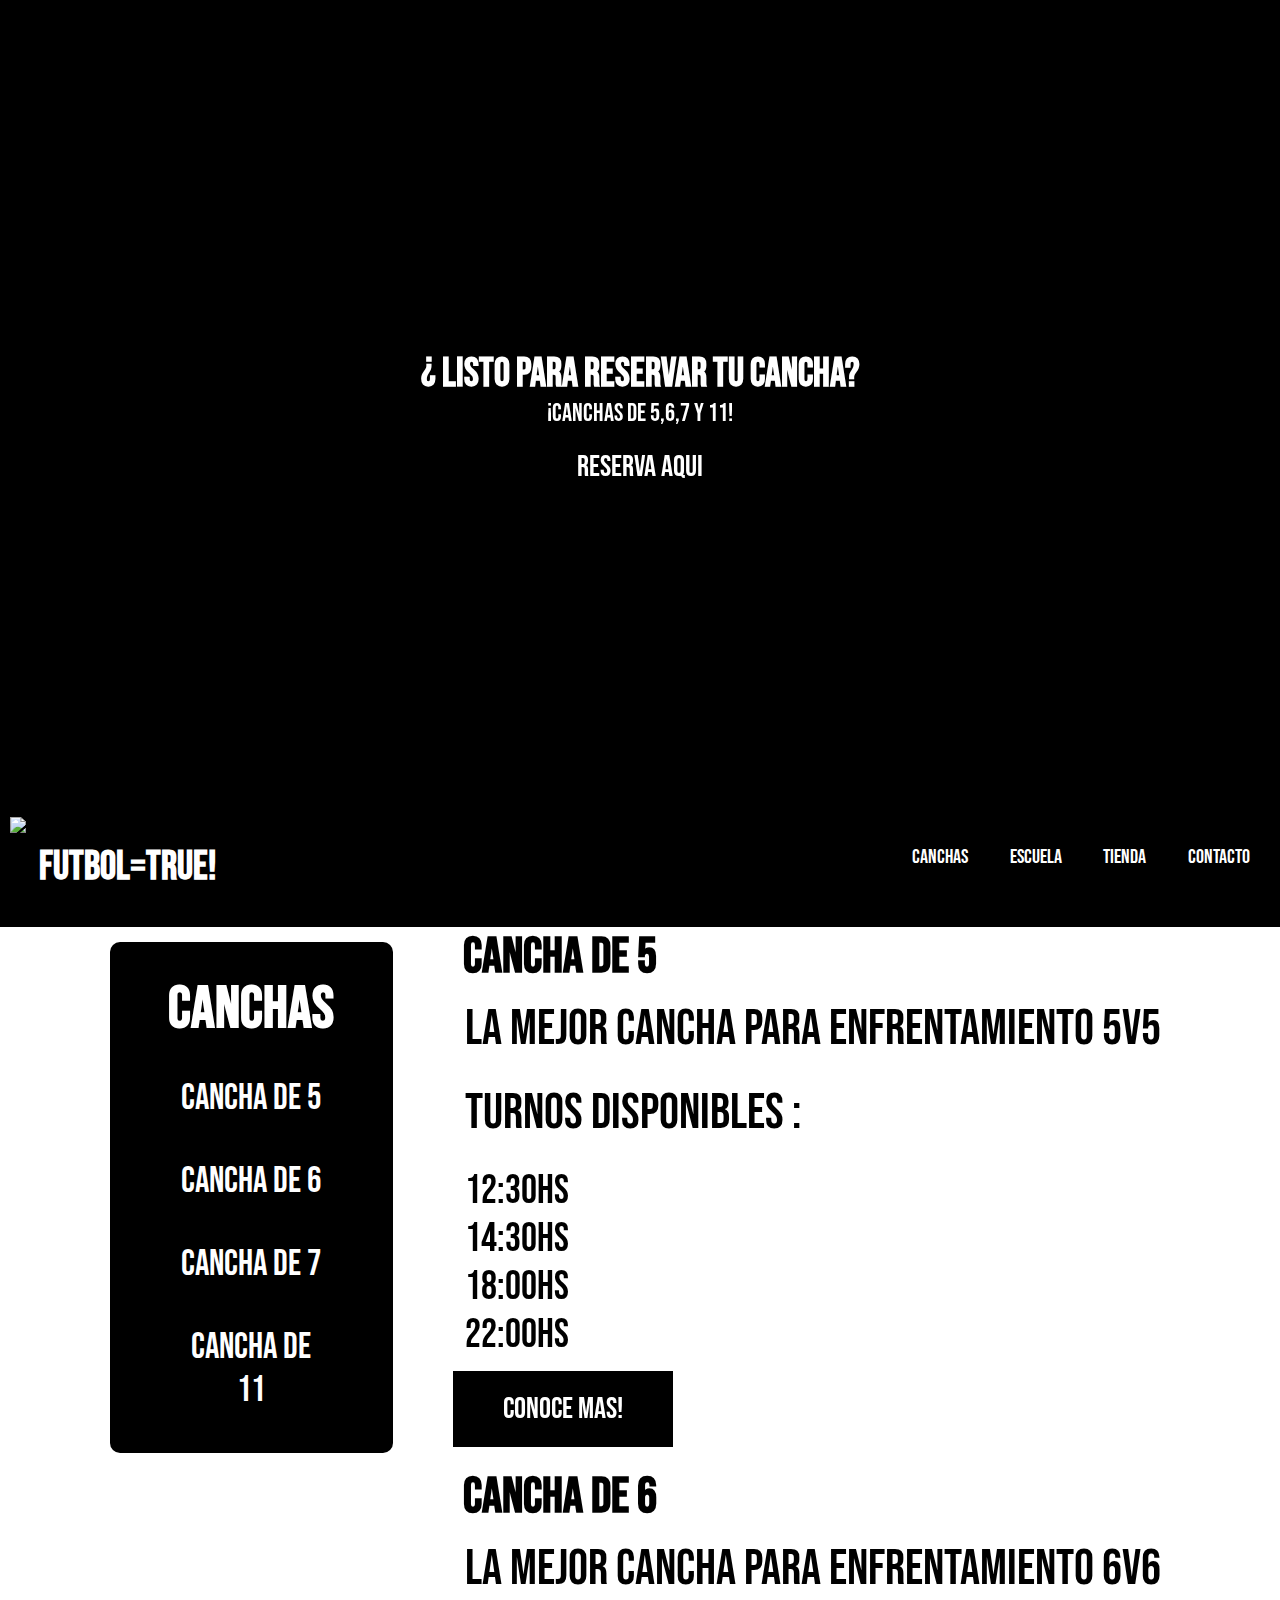
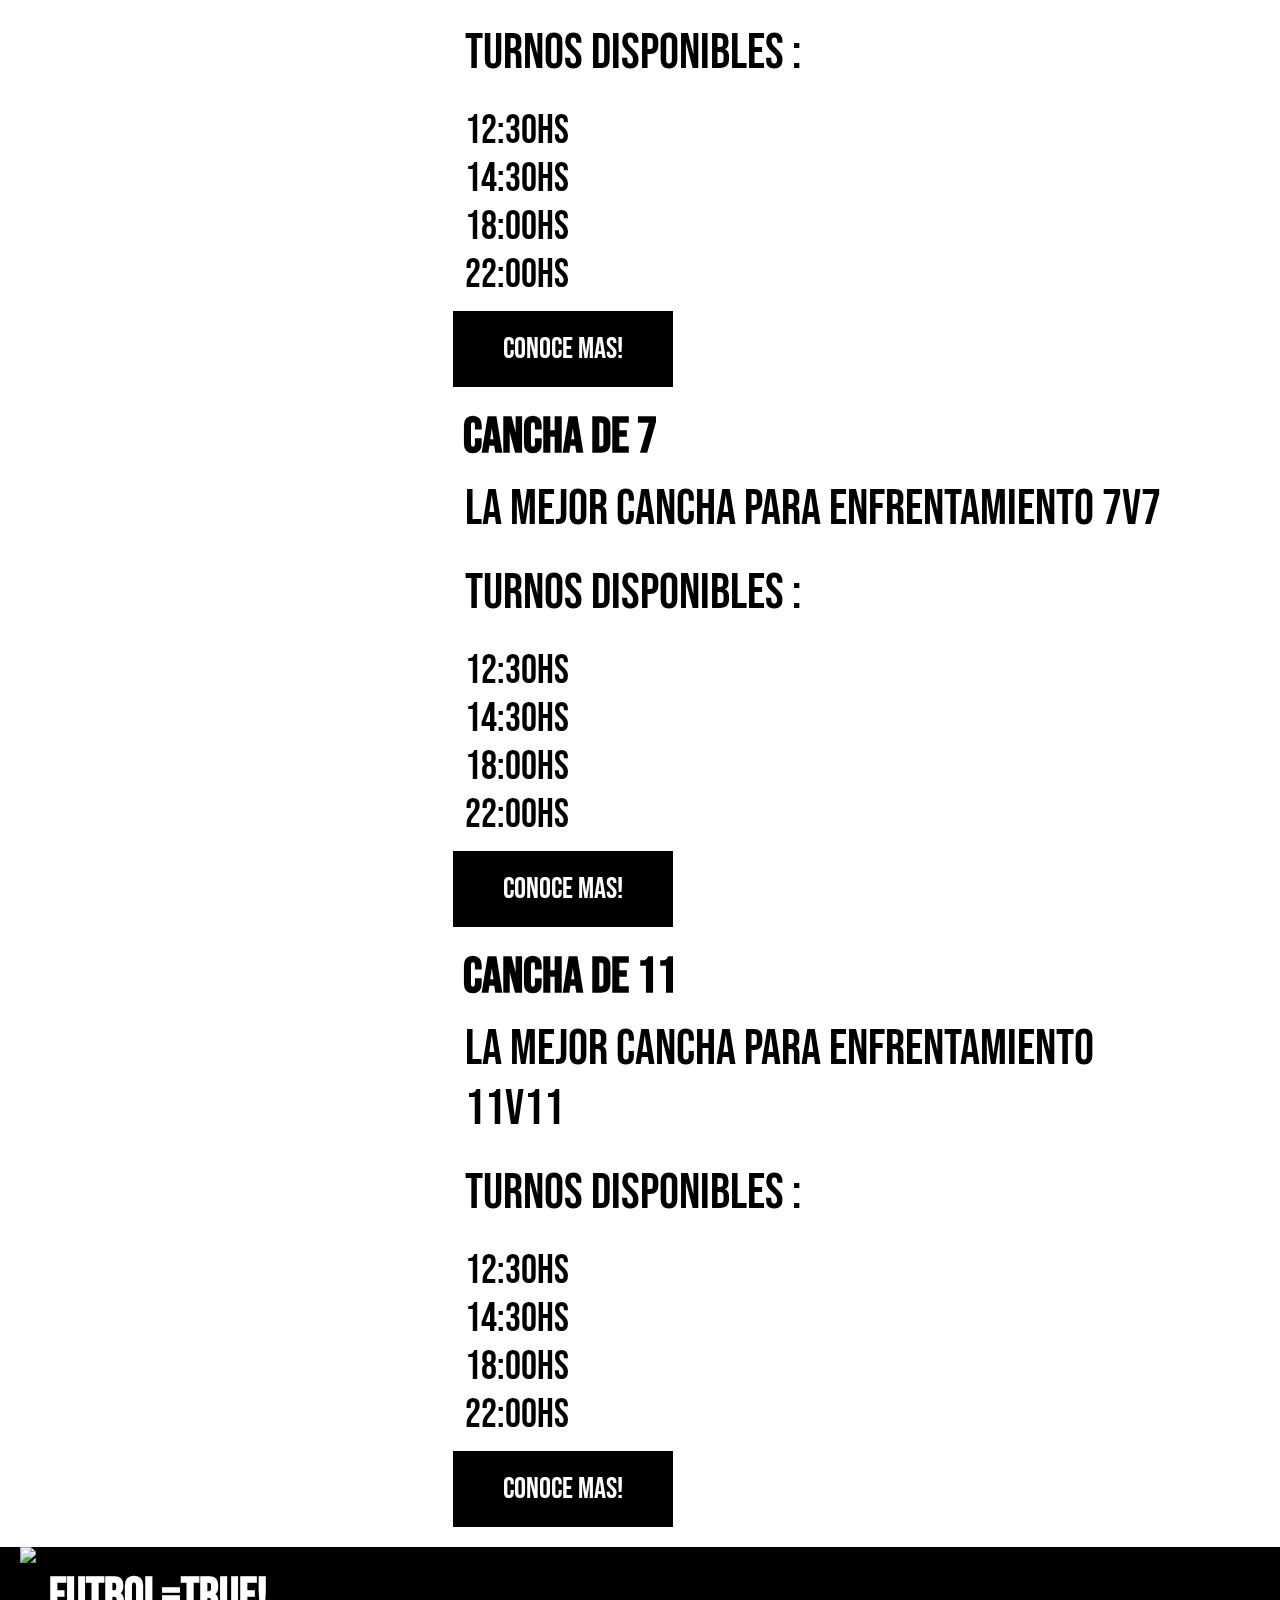
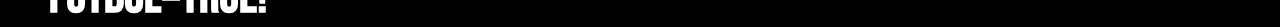
==== commit 89687e34: "video..Realizado" ====
--- a/index.html
+++ b/index.html
@@ -23,7 +23,7 @@
                         AQUI</button></a>
             </div>
             <video muted autoplay loop>
-                <source src="./video/videoplayback_8uraxdbw.mp4" type="video/mp4">
+                <source src="./video/videoplayback (online-video-cutter.com).mp4" type="video/mp4">
             </video>
             <div class="capa"></div>
         </div>
--- a/css/styles.css
+++ b/css/styles.css
@@ -349,10 +349,10 @@
 
 .contenedor_img2 {
   /* margin: 0 10px 10px 50px; */
-  margin-left: 11rem;
+  
   margin-right: 0;
   width: 500px;
-  height: 470px;
+  height: 550px;
 }
 
 /* .contenedor_grid{
@@ -515,225 +515,3 @@
 /* MEDIA QUERYS  */
 /* celular */
 
-@media only screen and (max-width: 768px) {
-  body {
-    background-color: #fff;
-  }
-  .logo_img {
-    background-color: var(--secundario);
-  }
-  nav {
-    background-color: var(--secundario);
-  }
-  .container2 {
-    /* margin-left: 0;
-  margin-right: 0;
-  max-width: 768px;
- margin:  2rem auto; */
-
-    padding: 10px;
-    background: var(--secundario);
-    position: sticky;
-    display: flex;
-    flex-direction: column;
-    justify-content: space-between;
-    align-items: center;
-    top: 0;
-
-    position: sticky !important;
-    top: 0;
-  }
-  .container {
-    /* margin-left: 0;
-  margin-right: 0;
-  max-width: 768px;
- margin:  2rem auto; */
-
-    padding: 10px;
-    background: white;
-    position: sticky;
-    display: flex;
-    flex-direction: column;
-    justify-content: space-between;
-    align-items: center;
-    top: 0;
-
-    position: sticky !important;
-    top: 0;
-  }
-
-  h1 {
-    font-size: 1.9rem;
-  }
-  .menu {
-    padding: 10px;
-    background: var(--color);
-    position: sticky;
-    display: flex;
-    flex-direction: row;
-    justify-content: space-between;
-    align-items: center;
-    top: 0;
-    background: var(--secundario);
-    position: sticky !important;
-    top: 0;
-  }
-  .logo_nombre {
-    font-size: 2rem;
-  }
-  .hero_promo {
-    padding-top: 330rem;
-    display: flex;
-    flex-direction: column;
-    justify-content: center;
-    width: 60%;
-    margin: auto;
-    position: relative;
-    z-index: 2;
-  }
-  .hero {
-    min-height: 89vh;
-    position: relative;
-  }
-  aside,
-  .container_aside {
-    display: none;
-  }
-  .container_canchas_h2 {
-    font-size: 5rem;
-    margin-left: 1rem;
-  }
-  .container_canchas_p {
-    font-size: 4rem;
-  }
-  .menu_div_ul {
-    padding: 10px;
-    background: var(--color);
-    position: sticky;
-    display: flex;
-    flex-direction: row;
-    justify-content: space-between;
-    align-items: center;
-    top: 0;
-    background: var(--secundario);
-    position: sticky !important;
-    top: 0;
-  }
-  .menu_link {
-    display: flex;
-    flex-direction: row;
-  }
-  /* canchas */
-
-  .logo_nombre,
-  .logo_nombre2 {
-    font-size: 4rem;
-    color: var(--color);
-  }
-  .logo_nombre2 {
-    margin-top: 2rem;
-  }
-
-  .container_grid,
-  .container_grid2 {
-    display: flex;
-    flex-direction: column;
-    align-items: center;
-    margin-left: 2rem;
-    margin-right: 2rem;
-  }
-  .container_img {
-    width: 300px;
-    height: 200px;
-    margin: 0 auto 2rem;
-  }
-  .container_img2 {
-    width: 300px;
-    height: 200px;
-    margin: 0 auto 2rem;
-  }
-  .container_img3 {
-    width: 300px;
-    height: 200px;
-    margin: 0;
-  }
-  .contenido_canchas_h1 {
-    font-size: 5rem;
-  }
-
-  /* Escuela */
-  .centrar-txt {
-    font-size: 5rem;
-  }
-  .contenedor_img4 {
-    display: none;
-  }
-  .contenedor_img5 {
-    width: 300px;
-    height: 200px;
-    margin: 0 auto 2rem;
-  }
-  /* tienda */
-  #aside2 {
-    min-width: 5%;
-    margin-top: 0;
-    margin-bottom: 1px;
-    margin-left: 1px;
-    margin-right: 20px;
-    padding-right: 2px;
-    /* margin: 40px 20px 20px 0; */
-    height: 2%;
-    background-color: var(--secundario);
-    padding: 2rem;
-    border-radius: 10px;
-    position: sticky;
-    top: rem;
-    font-size: 7rem;
-    width: 2102312p;
-  }
-  .container_tienda_pelotas {
-    display: flex;
-    /* grid-template-columns: repeat(1, 1fr); */
-    flex-direction: column;
-    margin-left: -12rem;
-  }
-  .container_tienda_botines {
-    display: flex;
-    /* grid-template-columns: repeat(1, 1fr); */
-    flex-direction: row;
-  }
-  div .contenedor_tienda_grid img {
-    width: 70px;
-    height: 80px;
-  }
-  .container_h3 {
-    color: var(--color);
-    font-family: var(--fuente);
-    font-size: 5rem;
-  }
-
-  /* contacto */
-  .container_contacto,
-  .contacto-bg {
-    background-image: url(../img/chancha\ de\ 7\ turno\ nocturno.jpg);
-  }
-  .container_h4 {
-    color: var(--color);
-    text-align: center;
-  }
-  .container_form {
-    margin-left: 4rem;
-    margin-right: 20rem;
-    margin-bottom: 2rem;
-  }
-  .campo__label {
-    margin-left: -4rem;
-  }
-
-  .campo__field {
-    margin-left: -2rem;
-  }
-  .campo__field--textarea {
-    margin-right: -3rem;
-  }
-}
--- a/css/main.css
+++ b/css/main.css
@@ -87,7 +87,7 @@
         color: var(--secundario);
         background-color: #3c7209;
         transition: 0.4s ease-out all; }
-    > > >
+    
 header .hero_promo {
       padding-top: 350px;
       display: flex;
@@ -192,23 +192,38 @@
   background-color: #3c7209;
   transition: 0.4s ease-out all; }
 
-footer .menu {
-  background-color: var(black);
-  margin-bottom: 0rem;
-  flex-direction: row;
-  justify-content: space-between;
-  align-items: center;
-  flex-basis: 30%; }
-  footer .menu_div_ul {
+@media (max-width: 800px) {
+  .navbar {
+    padding: 10px;
+    background: var(black);
+    position: sticky;
+    display: flex;
+    flex-direction: column; } }
+
+footer {
+  background-color: var(black); }
+  footer nav .menu {
+    background-color: var(black);
+    margin-bottom: 0rem;
+    flex-direction: row;
+    justify-content: space-between;
+    align-items: center;
     flex-basis: 30%; }
-  footer .menu_logo {
-    color: var(white);
-    font-size: 5rem;
-    padding-top: 2rem; }
-  footer .menu_div {
-    margin-left: 2rem; }
+    footer nav .menu_div_ul {
+      flex-basis: 30%; }
+    footer nav .menu_logo {
+      color: var(white);
+      font-size: 5rem;
+      padding-top: 2rem; }
+    footer nav .menu_div {
+      margin-left: 2rem; }
+
+.hero {
+  min-height: 89.7vh !important;
+  position: relative; }
 
 main .container {
+  font-family: "Bebas Neue", cursive;
   max-width: 1080px;
   margin: 0 auto; }
   main .container .flex-row {
@@ -277,53 +292,20 @@
       background-color: #3c7209;
       transition: 0.4s ease-out all; }
 
-@media (max-width: 600px) {
+@media (max-width: 768px) {
+  h1 {
+    font-size: 1.8rem !important; }
   .hero {
-    min-height: 10.5vh;
+    min-height: 80vh !important;
     position: relative; }
-    .hero_promo {
-      text-align: center; }
-    .hero .container_canchas_boton {
-      margin-left: -2rem; } }
-
-@media (min-width: 768px) {
-  .hero {
-    min-height: 10.5vh;
-    position: relative; }
-    .hero_promo {
-      text-align: center; }
-    .hero .container_canchas_boton {
-      margin-left: 10rem;
-      margin-right: 2rem; }
-  .container {
-    width: 5px; }
-    .container_canchas_boton {
-      margin-left: 20rem; }
-    .container p, .container li.container_canchas_boton {
-      text-align: left;
-      margin-left: 2rem; } }
-
-@media (max-width: 1000px) {
-  p {
-    font-size: 3rem;
-    text-align: center; }
-  h1 {
-    font-size: 4.5rem; }
-  .hero {
-    min-height: 2vh;
-    position: relative; }
-    .hero_promo {
-      padding-top: 12rem;
-      display: flex;
-      flex-direction: column;
-      justify-content: center;
-      width: 60%;
-      margin: auto;
-      position: relative;
-      z-index: 2; } }
+  .container_aside {
+    display: none; } }
+
+main .container_h4 {
+  text-align: center; }
 
 main .container_form {
-  margin-left: 4rem;
+  margin-left: 20rem;
   margin-right: 20rem;
   margin-bottom: 2rem; }
 
@@ -335,38 +317,75 @@
 
 main .campo__field--textarea {
   margin-right: -3rem; }
+
+@media only screen and (min-width: 770px) and (max-width: 1500px) {
+  .container_h4 {
+    color: var(white) !important;
+    text-align: center !important; }
+  .container_form {
+    margin-left: 10rem  !important;
+    margin-right: 8rem !important;
+    margin-bottom: 2rem  !important; }
+  .campo__label {
+    margin-left: -4rem !important; }
+  .campo__field {
+    margin-left: -2rem !important; }
+  .campo__field--textarea {
+    margin-right: -3rem  !important; } }
+
+@media only screen and (min-width: 300px) and (max-width: 768px) {
+  .container_h4 {
+    color: var(white) !important;
+    text-align: center !important; }
+  .container_form {
+    margin-left: 2rem  !important;
+    margin-right: 2rem !important;
+    margin-bottom: 2rem  !important; }
+  .campo__label {
+    margin-left: -4rem !important; }
+  .campo__field {
+    margin-left: -2rem !important; }
+  .campo__field--textarea {
+    margin-right: -3rem  !important; } }
+
+@media (max-width: 768) {
+  .container_h4 {
+    color: var(white) !important;
+    text-align: center !important; }
+  .container_form {
+    margin-left: -44rem  !important;
+    margin-right: 20rem !important;
+    margin-bottom: 2rem  !important; }
+  .campo__label {
+    margin-left: -4rem !important; }
+  .campo__field {
+    margin-left: -2rem !important; }
+  .campo__field--textarea {
+    margin-right: -3rem  !important; } }
 
 main {
   /* efecto */ }
   main .container_cancha {
-    max-width: 1080px;
-    margin-left: 20rem;
-    display: flex;
-    align-items: center; }
+    max-width: 80%;
+    margin-left: 10rem; }
     main .container_cancha .container_grid,
     main .container_cancha .container_grid2 {
-      display: flex;
-      flex-direction: column;
-      align-items: center;
-      margin-left: 2rem;
-      margin-right: 2rem; }
+      display: grid;
+      grid-template-columns: repeat(2, 1fr); }
     main .container_cancha .contenedor_img {
       /* margin: 0 10px 10px 50px; */
-      margin-right: 2rem;
-      margin-bottom: 1rem;
-      width: 500px;
-      height: 470px; }
+      margin: 0 10px 100px 50px;
+      width: 400px;
+      height: 400px; }
     main .container_cancha .contenedor_img2 {
       /* margin: 0 10px 10px 50px; */
-      margin-left: 11rem;
-      margin-right: 0;
-      width: 500px;
-      height: 470px; }
+      margin: 0 10px 100px 50px;
+      width: 400px;
+      height: 400px; }
     main .container_cancha .contenedor_img3 {
-      width: 450px;
-      height: 300px;
-      margin-left: 4rem;
-      margin-right: 0rem; }
+      margin: 0 10px 100px 50px;
+      width: 400px;
+      height: 400px; }
   main .container_canchas_p {
     font-family: var(--fuente);
     color: var(--secundario);
@@ -403,7 +422,7 @@
     font-size: 3rem;
     text-transform: uppercase;
     background-color: black;
-    margin-bottom: 2rem;
+    margin-bottom: 2.4rem;
     border: none;
     text-decoration: none;
     align-items: center; }
@@ -414,137 +433,28 @@
   main .efecto {
     animation: efecto 1s; }
 
-@media only screen and (max-width: 768px) {
-  body {
-    background-color: #fff; }
-  .logo_img {
-    background-color: var(--secundario); }
-  nav {
-    background-color: var(--secundario); }
-  .container2 {
-    max-width: 768px;
-    padding: 10px;
-    background: var(--secundario);
-    position: sticky;
-    display: flex;
-    flex-direction: column;
-    justify-content: space-between;
-    align-items: center;
-    top: 0;
-    position: sticky !important;
-    top: 0; }
+@media (max-width: 800px) {
+  .contenido_canchas_h1 {
+    font-size: 5rem !important; }
+  .container_cancha {
+    margin-left: 5rem !important; }
   .container {
-    /* margin-left: 0;
-  margin-right: 0;
-  max-width: 768px;
- margin:  2rem auto; */
-    padding: 10px;
-    background: white;
-    position: sticky;
-    display: flex;
-    flex-direction: column;
-    justify-content: space-between;
-    align-items: center;
-    top: 0;
-    position: sticky !important;
-    top: 0; }
-  h1 {
-    font-size: 1.9rem; }
-  .menu {
-    padding: 10px;
-    background: var(--color);
-    position: sticky;
-    display: flex;
-    flex-direction: row;
-    justify-content: space-between;
-    align-items: center;
-    top: 0;
-    background: var(--secundario);
-    position: sticky !important;
-    top: 0; }
-  .logo_nombre {
-    font-size: 2rem; }
-  .hero_promo {
-    padding-top: 30rem;
-    display: flex;
-    flex-direction: column;
-    justify-content: center;
-    width: 60%;
-    margin: auto;
-    position: relative;
-    z-index: 2; }
-  .hero {
-    min-height: 89vh;
-    position: relative; }
-  aside,
-  .container_aside {
-    display: none; }
-  .container_canchas_h2 {
-    font-size: 5rem;
-    margin-left: 1rem; }
-  .container_canchas_p {
-    font-size: 4rem; }
-  .menu_div_ul {
-    padding: 10px;
-    background: var(--color);
-    position: sticky;
-    display: flex;
-    flex-direction: row;
-    justify-content: space-between;
-    align-items: center;
-    top: 0;
-    background: var(--secundario);
-    position: sticky !important;
-    top: 0; }
-  .menu_link {
-    display: flex;
-    flex-direction: row; }
-  /* canchas */
-  .container_canchas_boton {
-    display: block;
-    font-family: var(--fuente);
-    color: var(--color);
-    text-align: center;
-    padding: 2rem 5rem;
-    font-size: 3rem;
-    text-transform: uppercase;
-    background-color: black;
-    margin-bottom: 2rem;
-    border: none;
-    text-decoration: none;
-    align-items: center;
-    margin-left: 3rem; }
-    .container_canchas_boton:hover {
-      color: var(--secundario);
-      background-color: #3c7209;
-      transition: 0.4s ease-out all; }
-    .container_canchas_boton .logo_nombre,
-    .container_canchas_boton .logo_nombre2 {
-      font-size: 4rem;
-      color: var(--color); }
-    .container_canchas_boton .logo_nombre2 {
-      margin-top: 2rem; }
-    .container_canchas_boton .container_grid,
-    .container_canchas_boton .container_grid2 {
-      display: flex;
-      flex-direction: column;
-      align-items: center;
-      margin-left: 20rem;
-      margin-right: 2rem; }
-    .container_canchas_boton .container_img {
-      width: 300px;
-      height: 330px;
-      margin: 0 auto 2rem; }
-    .container_canchas_boton .container_img2 {
-      width: 300px;
-      height: 200px;
-      margin: 0 auto 2rem; }
-    .container_canchas_boton .container_img3 {
-      width: 300px;
-      height: 200px;
-      margin: 0; }
-    .container_canchas_boton .contenido_canchas_h1 {
-      font-size: 5rem; } }
+    max-width: 80%;
+    margin-left: 1rem !important; }
+    .container_grid {
+      display: grid;
+      grid-template-columns: repeat(1, 1fr) !important; }
+    .container_grid2 {
+      display: grid;
+      grid-template-columns: repeat(1, 1fr) !important; }
+    .container_img {
+      width: 225px !important;
+      height: 225px !important;
+      margin: 2rem 3rem 0 auto !important; }
+    .container_img3 {
+      width: 225px !important;
+      height: 225px !important;
+      margin: 2rem 2rem 0 auto !important; } }
 
 main .container {
   max-width: 1080px;
@@ -555,7 +465,37 @@
   main .container_pic .contenedor_img5 {
     width: 300px;
     height: 200px;
-    margin-left: 0; }
+    margin-left: 35rem; }
+
+@media (min-width: 800px) {
+  h1 {
+    font-size: 4rem !important; }
+  .contenedor_img5 {
+    width: 300px;
+    height: 200px;
+    margin-left: 35rem !important; }
+  .menu_link {
+    margin-bottom: 2rem !important; } }
+
+@media (max-width: 799px) {
+  h1 {
+    font-size: 3rem !important; }
+  .contenedor_img5 {
+    width: 300px;
+    height: 200px;
+    margin-left: 12rem !important; }
+  .menu_link {
+    margin-bottom: 2rem !important; } }
+
+@media (max-width: 765px) {
+  h1 {
+    font-size: 3rem !important; }
+  .contenedor_img5 {
+    width: 300px;
+    height: 200px;
+    margin-left: 3rem !important; }
+  .menu_link {
+    margin-bottom: 2rem !important; } }
 
 main .container_aside2 {
   min-width: 10%;
@@ -600,9 +540,26 @@
   display: grid;
   grid-template-columns: repeat(1, 1fr); }
 
+@media only screen and (min-width: 1250px) and (max-width: 1980px) {
+  .container_cancha {
+    max-width: 100% !important;
+    margin-left: 20rem !important; } }
+
+@media only screen and (min-width: 561px) and (max-width: 699px) {
+  .container_tienda_pelotas {
+    margin-left: 15rem !important; } }
+
+@media only screen and (min-width: 462px) and (max-width: 560px) {
+  .container_tienda_pelotas {
+    margin-left: 10rem !important; } }
+
+@media only screen and (min-width: 430px) and (max-width: 460px) {
+  .container_tienda_pelotas {
+    margin-left: 5rem !important; } }
+
 @media (max-width: 1075px) {
   main .container {
-    margin-left: 10rem;
+    margin-left: 5rem;
     display: flex;
     flex-direction: column; }
     main .container #aside2 {
@@ -652,7 +609,8 @@
     margin-bottom: 2rem;
     border: none;
     text-decoration: none;
-    align-items: center; }
+    align-items: center;
+    margin: 0%; }
     main .container_canchas_boton:hover {
       color: var(--secundario);
       background-color: #3c7209;
